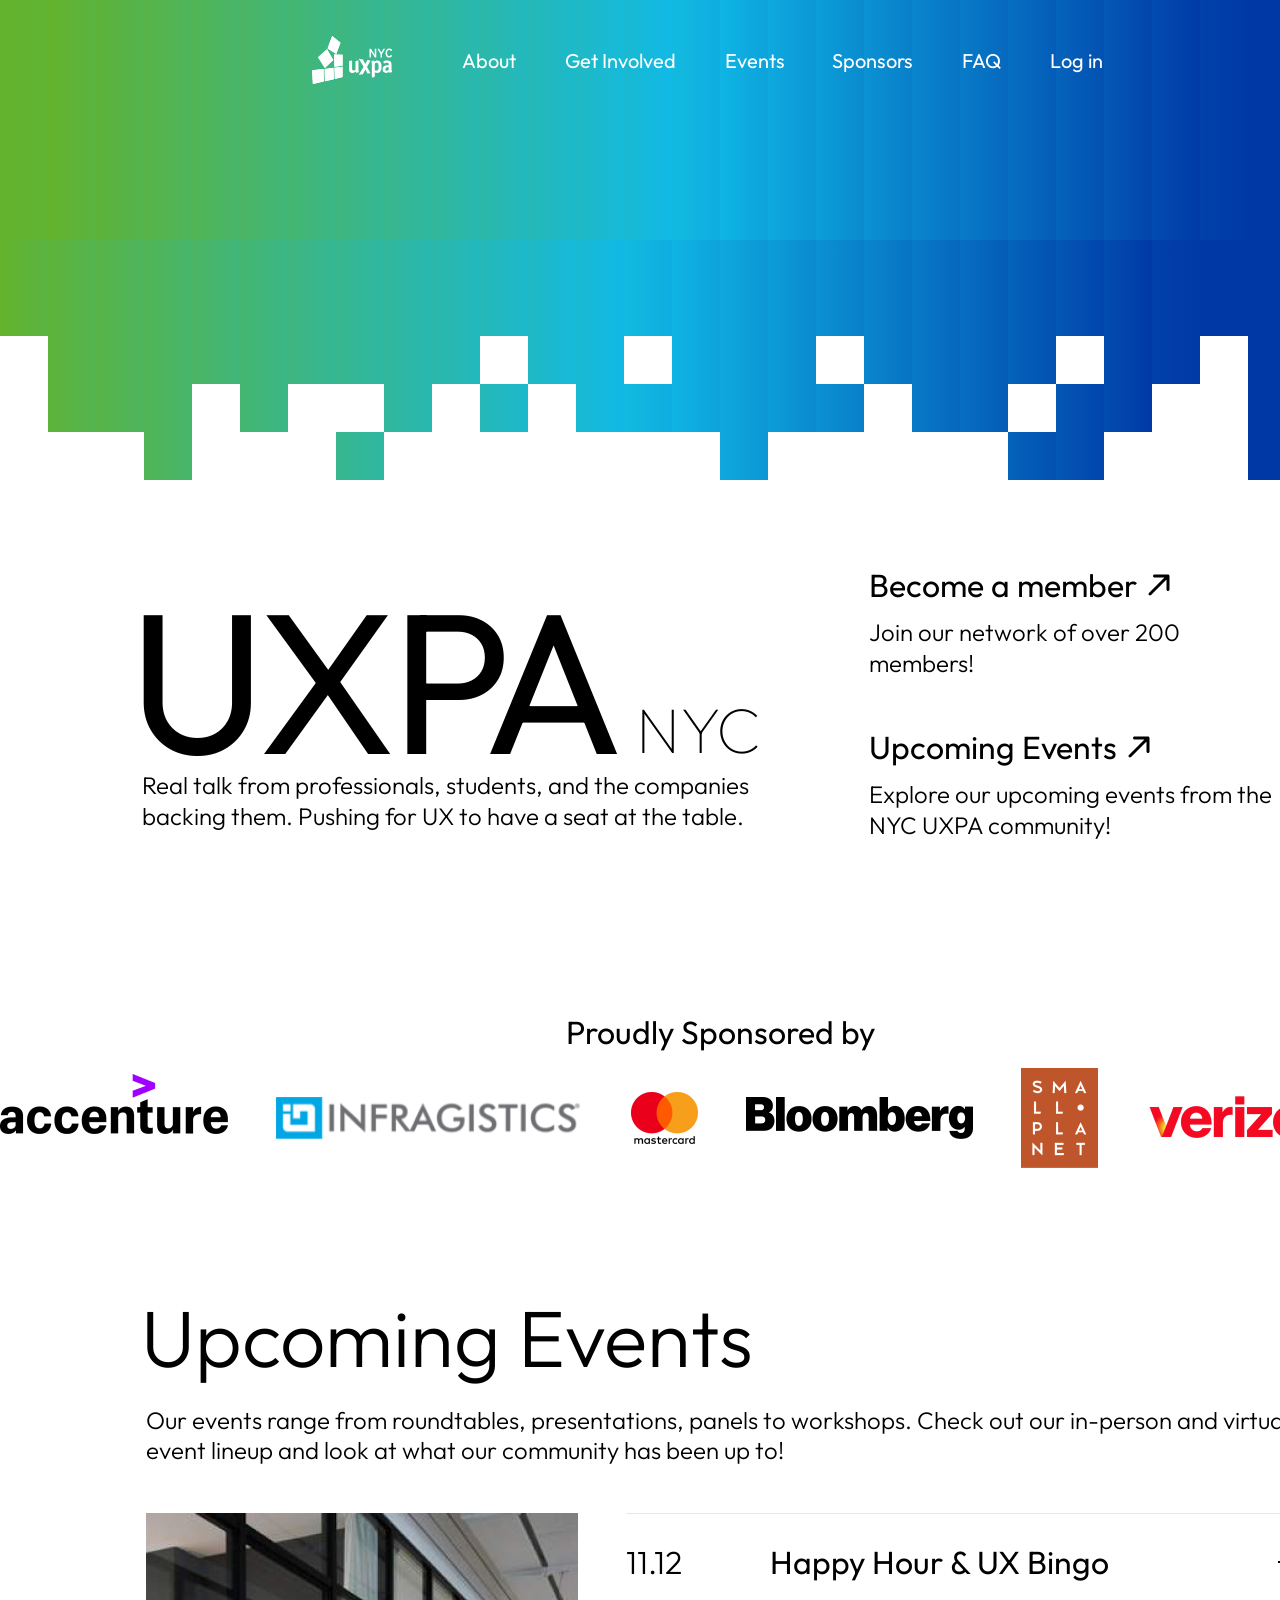
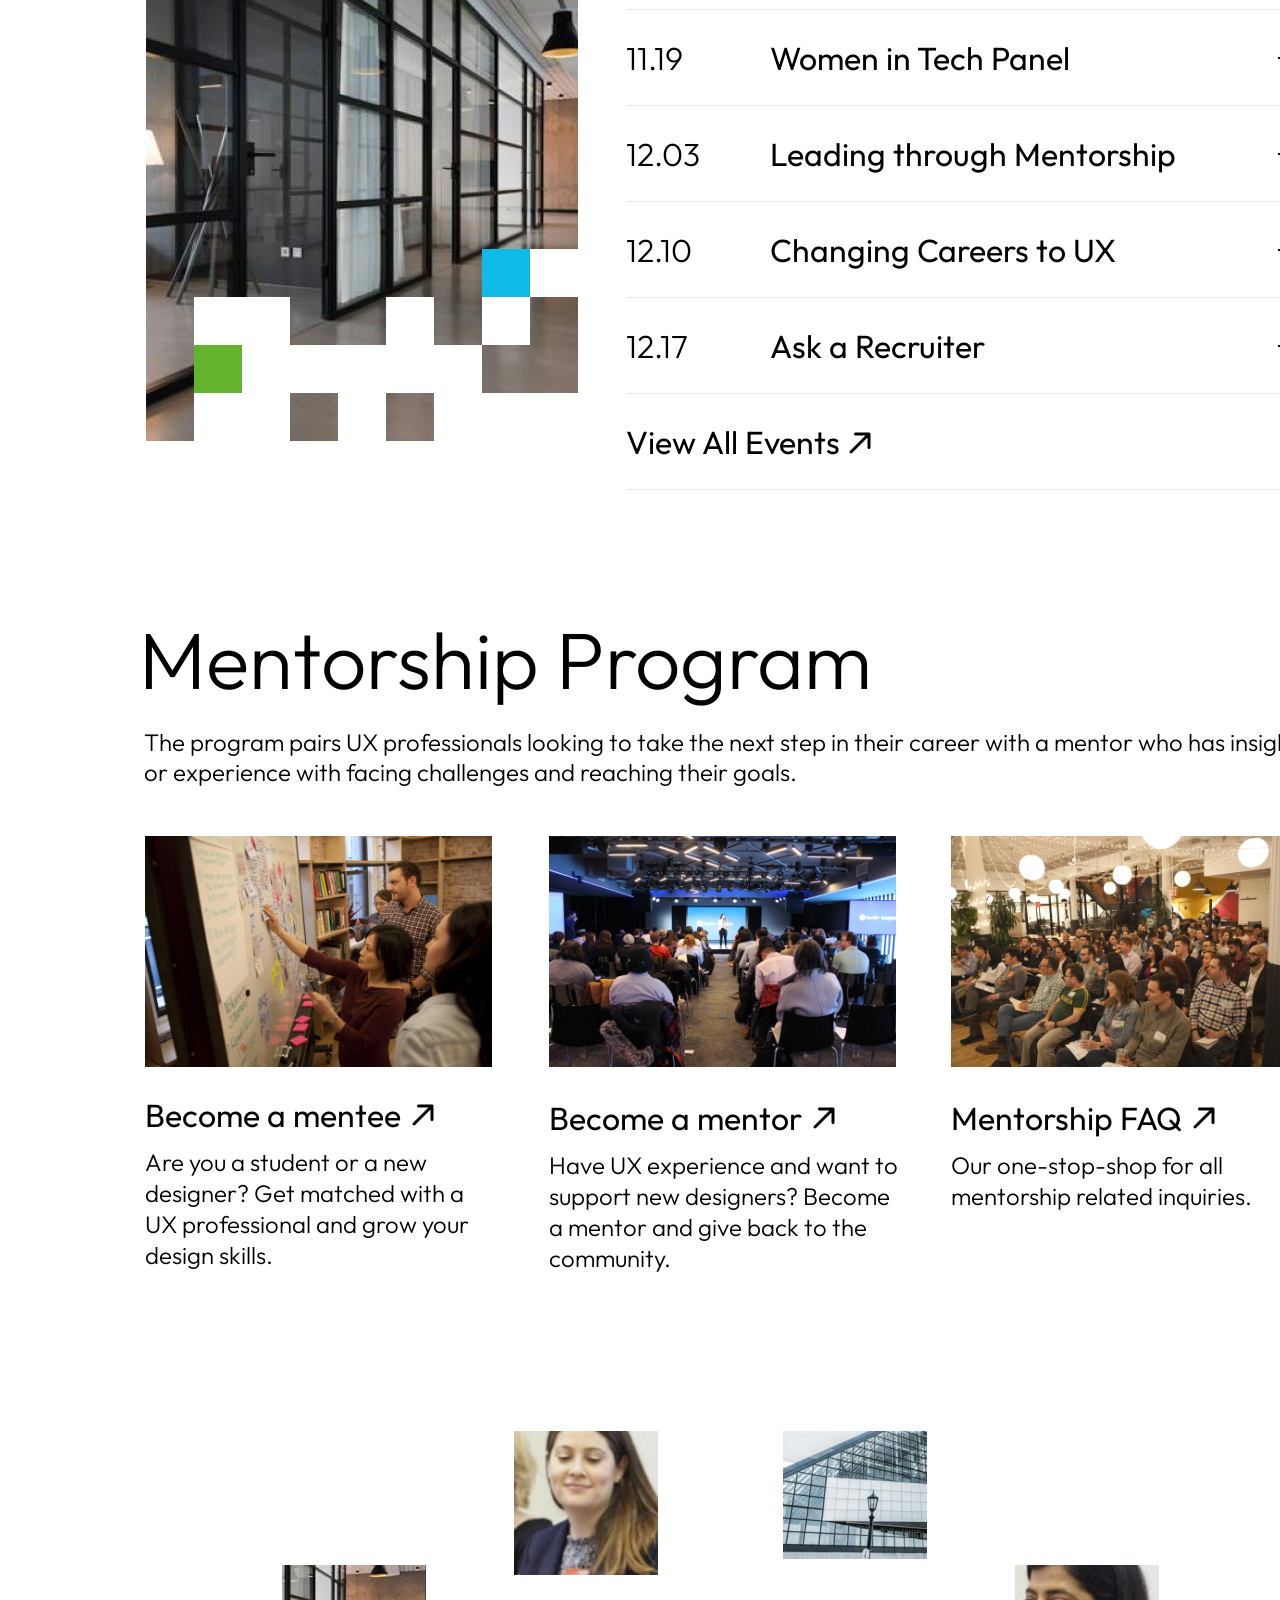
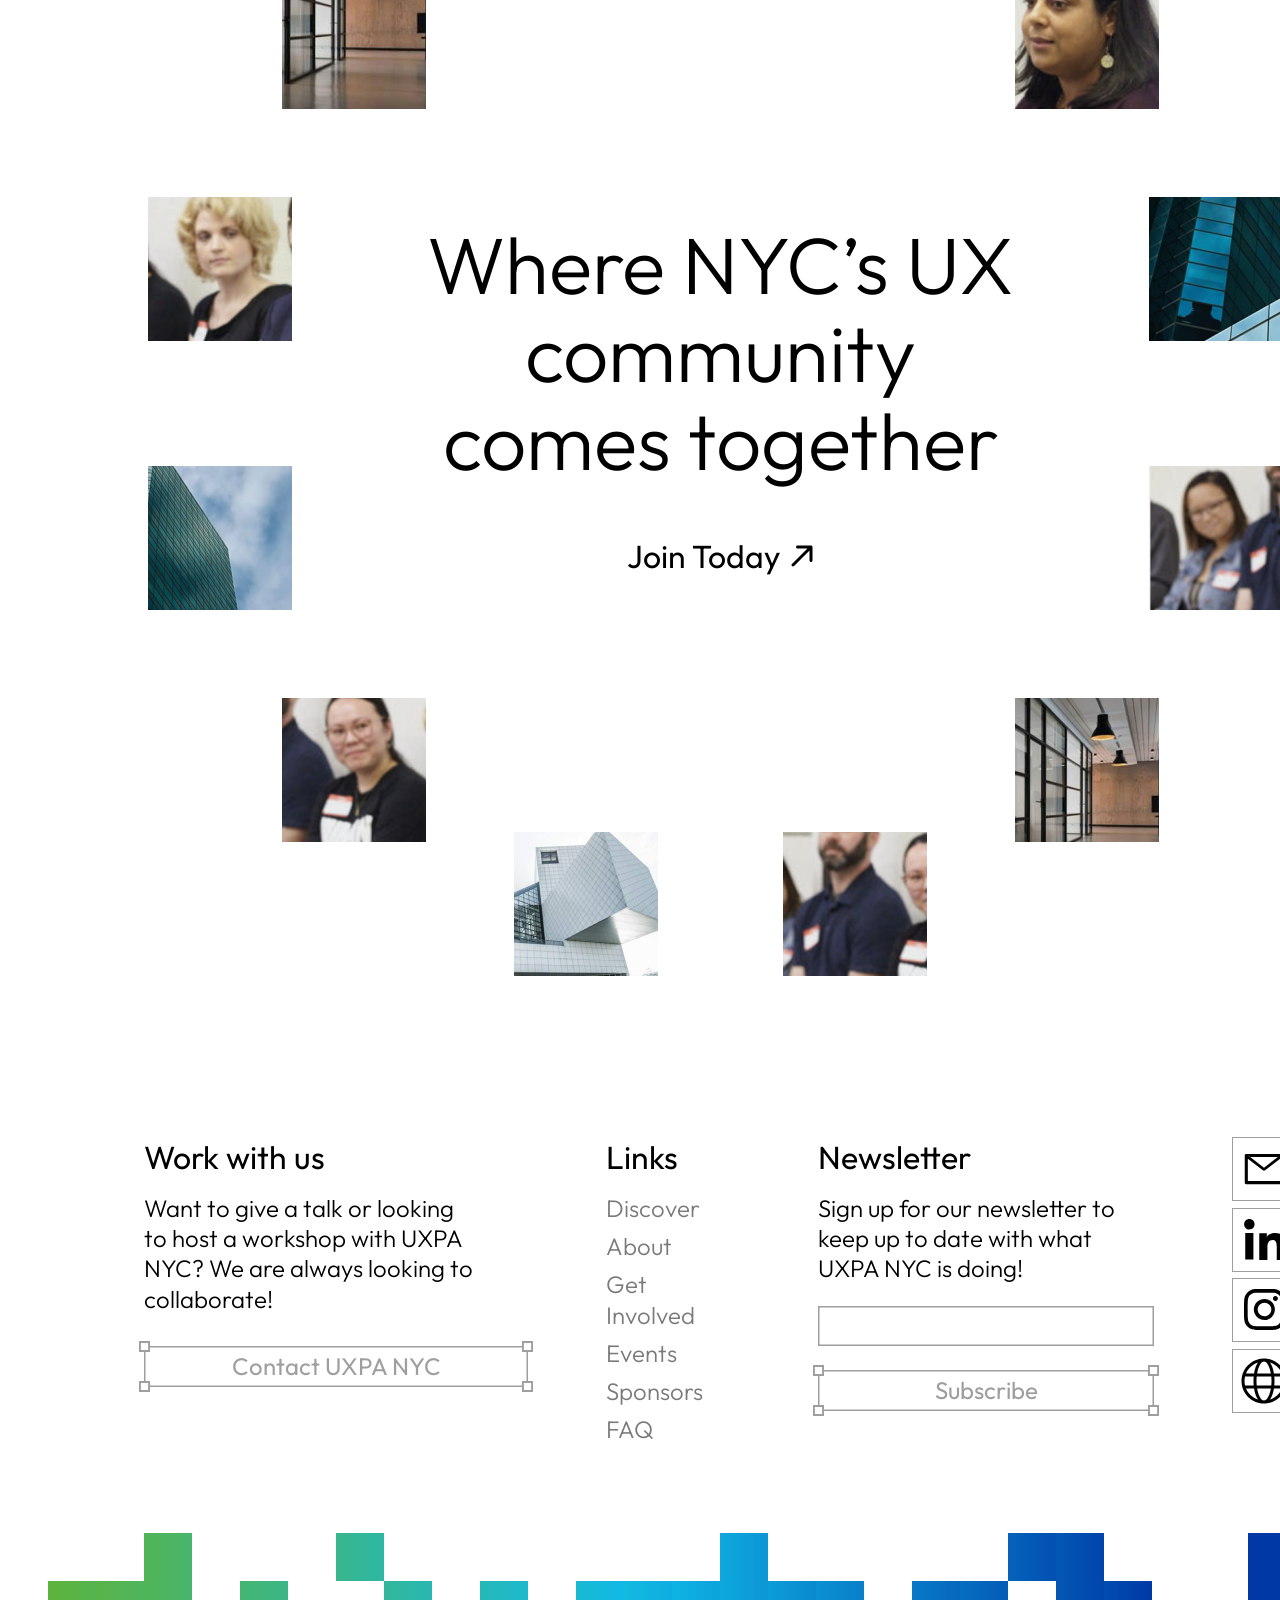
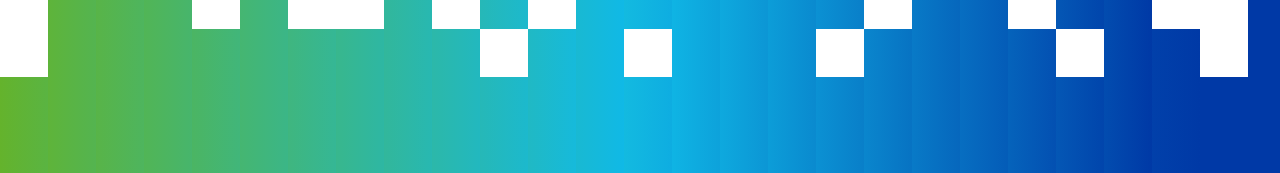
==== index.html @ f70f6080 "Add UXPA NYC site: original Figma build, v2 and v3 - index.html: the Figma frame "11/13 Final" recre" ====
<!doctype html>
<html lang="en">
<head>
  <meta charset="utf-8">
  <meta name="viewport" content="width=1440">
  <title>UXPA NYC</title>
  <link rel="preconnect" href="https://fonts.googleapis.com">
  <link rel="preconnect" href="https://fonts.gstatic.com" crossorigin>
  <link href="https://fonts.googleapis.com/css2?family=Outfit:wght@100;300;400&display=swap" rel="stylesheet">
  <link rel="stylesheet" href="style.css">
</head>
<body>
<div class="page">

  <!-- ============ HERO ============ -->
  <header class="hero" id="top">
    <div class="grid" data-grid="hero" aria-hidden="true"></div>

    <a class="logo" href="#top" aria-label="UXPA NYC home">
      <img src="assets/icons/logo.svg" width="81" height="48" alt="">
    </a>

    <nav class="nav" aria-label="Main">
      <div class="nav-selection" aria-hidden="true">
        <span class="h tl"></span><span class="h tr"></span><span class="h bl"></span><span class="h br"></span>
      </div>
      <ul class="nav-list">
        <li class="nav-item" style="--w:103px">
          <a href="#about">About</a>
          <div class="dropdown" style="--dw:134px">
            <a href="#">Our team</a>
          </div>
        </li>
        <li class="nav-item" style="--w:160px">
          <a href="#get-involved">Get Involved</a>
          <div class="dropdown" style="--dw:161px">
            <a href="#">Membership</a>
            <a href="#">Volunteering</a>
            <a href="#mentorship">Mentorship</a>
          </div>
        </li>
        <li class="nav-item" style="--w:107px"><a href="#events">Events</a></li>
        <li class="nav-item" style="--w:130px">
          <a href="#sponsors">Sponsors</a>
          <div class="dropdown" style="--dw:211px">
            <a href="#">Become a sponsor</a>
          </div>
        </li>
        <li class="nav-item" style="--w:88px"><a href="#faq">FAQ</a></li>
        <li class="nav-item" style="--w:102px"><a href="#">Log in</a></li>
      </ul>
    </nav>
  </header>

  <!-- ============ INTRO ============ -->
  <section class="intro" id="about">
    <div class="wordmark">
      <h1 class="wordmark-letters" aria-label="UXPA NYC">
        <span aria-hidden="true" style="left:0">U</span>
        <span aria-hidden="true" style="left:129px">X</span>
        <span aria-hidden="true" style="left:262px">P</span>
        <span aria-hidden="true" style="left:355px">A</span>
        <span aria-hidden="true" class="wordmark-nyc">NYC</span>
      </h1>
      <p class="wordmark-tagline">Real talk from professionals, students, and the companies backing them. Pushing for UX to have a seat at the table.</p>
    </div>

    <div class="intro-ctas">
      <a class="cta" href="#get-involved" style="--cw:416px">
        <span class="cta-title"><span class="cta-label">Become a member</span><svg class="arrow" viewBox="0 0 24 24" aria-hidden="true"><use href="#arrow"/></svg></span>
        <span class="cta-body">Join our network of over 200 members!</span>
      </a>
      <a class="cta" href="#events" style="--cw:416px">
        <span class="cta-title"><span class="cta-label">Upcoming Events</span><svg class="arrow" viewBox="0 0 24 24" aria-hidden="true"><use href="#arrow"/></svg></span>
        <span class="cta-body">Explore our upcoming events from the NYC UXPA community!</span>
      </a>
    </div>
  </section>

  <!-- ============ SPONSORS ============ -->
  <section class="sponsors" id="sponsors">
    <h2 class="sponsors-title">Proudly Sponsored by</h2>
    <div class="ticker">
      <div class="ticker-track">
        <!-- set is repeated 3x for a seamless loop; JS fills copies 2 and 3 -->
        <div class="ticker-set">
          <span class="logo-accenture"><img src="assets/images/sponsors/accenture.png" width="228" height="60" alt="Accenture"></span>
          <img src="assets/images/sponsors/infragistics.png" width="307" height="45" alt="Infragistics">
          <img src="assets/images/sponsors/mastercard.png" width="67" height="52" alt="Mastercard">
          <img src="assets/images/sponsors/bloomberg.png" width="227" height="42" alt="Bloomberg">
          <img src="assets/images/sponsors/small-planet.png" width="77" height="100" alt="Small Planet">
          <img src="assets/images/sponsors/verizon.png" width="196" height="60" alt="Verizon">
        </div>
      </div>
    </div>
  </section>

  <!-- ============ UPCOMING EVENTS ============ -->
  <section class="events" id="events">
    <h2 class="section-title">Upcoming Events</h2>
    <p class="section-eyebrow events-eyebrow">Our events range from roundtables, presentations, panels to workshops. Check out our in-person and virtual event lineup and look at what our community has been up to!</p>

    <div class="events-body">
      <img class="events-photo" src="assets/images/events-feature.png" width="432" height="576" alt="">

      <div class="accordion">
        <div class="event-row">
          <button class="event-head" aria-expanded="false">
            <span class="event-shift"><span class="event-date">11.12</span><span class="event-title">Happy Hour &amp; UX Bingo</span></span>
            <span class="plus" aria-hidden="true"><i class="bar-h"></i><i class="bar-v"></i></span>
          </button>
          <div class="event-details event-shift">
            <div class="ed-time"><span class="ed-label">Time</span><span class="ed-value">[Time TBD]</span></div>
            <div class="ed-speakers"><span class="ed-label">Speakers</span><span class="ed-value">[Speaker names]</span></div>
            <p class="ed-desc">[Short description of the event: what it covers, who it’s for and what to expect.]</p>
            <a class="ed-more" href="#">See more<svg class="arrow" viewBox="0 0 24 24" aria-hidden="true"><use href="#arrow"/></svg></a>
          </div>
        </div>
        <div class="event-row">
          <button class="event-head" aria-expanded="false">
            <span class="event-shift"><span class="event-date">11.19</span><span class="event-title">Women in Tech Panel</span></span>
            <span class="plus" aria-hidden="true"><i class="bar-h"></i><i class="bar-v"></i></span>
          </button>
          <div class="event-details event-shift">
            <div class="ed-time"><span class="ed-label">Time</span><span class="ed-value">[Time TBD]</span></div>
            <div class="ed-speakers"><span class="ed-label">Speakers</span><span class="ed-value">[Speaker names]</span></div>
            <p class="ed-desc">[Short description of the event: what it covers, who it’s for and what to expect.]</p>
            <a class="ed-more" href="#">See more<svg class="arrow" viewBox="0 0 24 24" aria-hidden="true"><use href="#arrow"/></svg></a>
          </div>
        </div>
        <div class="event-row">
          <button class="event-head" aria-expanded="false">
            <span class="event-shift"><span class="event-date">12.03</span><span class="event-title">Leading through Mentorship</span></span>
            <span class="plus" aria-hidden="true"><i class="bar-h"></i><i class="bar-v"></i></span>
          </button>
          <div class="event-details event-shift">
            <div class="ed-time"><span class="ed-label">Time</span><span class="ed-value">[Time TBD]</span></div>
            <div class="ed-speakers"><span class="ed-label">Speakers</span><span class="ed-value">[Speaker names]</span></div>
            <p class="ed-desc">[Short description of the event: what it covers, who it’s for and what to expect.]</p>
            <a class="ed-more" href="#">See more<svg class="arrow" viewBox="0 0 24 24" aria-hidden="true"><use href="#arrow"/></svg></a>
          </div>
        </div>
        <div class="event-row">
          <button class="event-head" aria-expanded="false">
            <span class="event-shift"><span class="event-date">12.10</span><span class="event-title">Changing Careers to UX</span></span>
            <span class="plus" aria-hidden="true"><i class="bar-h"></i><i class="bar-v"></i></span>
          </button>
          <div class="event-details event-shift">
            <div class="ed-time"><span class="ed-label">Time</span><span class="ed-value">[Time TBD]</span></div>
            <div class="ed-speakers"><span class="ed-label">Speakers</span><span class="ed-value">[Speaker names]</span></div>
            <p class="ed-desc">[Short description of the event: what it covers, who it’s for and what to expect.]</p>
            <a class="ed-more" href="#">See more<svg class="arrow" viewBox="0 0 24 24" aria-hidden="true"><use href="#arrow"/></svg></a>
          </div>
        </div>
        <div class="event-row">
          <button class="event-head" aria-expanded="false">
            <span class="event-shift"><span class="event-date">12.17</span><span class="event-title">Ask a Recruiter</span></span>
            <span class="plus" aria-hidden="true"><i class="bar-h"></i><i class="bar-v"></i></span>
          </button>
          <div class="event-details event-shift">
            <div class="ed-time"><span class="ed-label">Time</span><span class="ed-value">[Time TBD]</span></div>
            <div class="ed-speakers"><span class="ed-label">Speakers</span><span class="ed-value">[Speaker names]</span></div>
            <p class="ed-desc">[Short description of the event: what it covers, who it’s for and what to expect.]</p>
            <a class="ed-more" href="#">See more<svg class="arrow" viewBox="0 0 24 24" aria-hidden="true"><use href="#arrow"/></svg></a>
          </div>
        </div>
        <a class="view-all" href="#">
          <span class="view-all-inner">View All Events<svg class="arrow" viewBox="0 0 24 24" aria-hidden="true"><use href="#arrow"/></svg></span>
        </a>
      </div>
    </div>
  </section>

  <!-- ============ MENTORSHIP ============ -->
  <section class="mentorship" id="mentorship">
    <h2 class="section-title">Mentorship Program</h2>
    <p class="section-eyebrow mentorship-eyebrow">The program pairs UX professionals looking to take the next step in their career with a mentor who has insight or experience with facing challenges and reaching their goals.</p>

    <div class="mentor-cards">
      <article class="mentor-card" style="--card-w:352px; --cta-gap:28px">
        <div class="cursor-photo">
          <img src="assets/images/mentee.png" alt="Mentee placing sticky notes on a whiteboard">
          <span class="h tl"></span><span class="h tr"></span><span class="h bl"></span><span class="h br"></span>
          <span class="cursor blue"  style="--x:22px;  --y:9px;   --dx:29px;  --dy:24px"><svg viewBox="0 0 28 29"><use href="#pointer"/></svg><span class="cursor-label">Students</span></span>
          <span class="cursor green" style="--x:140px; --y:81px;  --dx:-27px; --dy:-5px"><svg viewBox="0 0 28 29"><use href="#pointer"/></svg><span class="cursor-label">Career changers</span></span>
          <span class="cursor blue"  style="--x:34px;  --y:145px; --dx:19px;  --dy:-31px"><svg viewBox="0 0 28 29"><use href="#pointer"/></svg><span class="cursor-label">New designers</span></span>
        </div>
        <a class="cta" href="#" style="--cw:352px">
          <span class="cta-title"><span class="cta-label">Become a mentee</span><svg class="arrow" viewBox="0 0 24 24" aria-hidden="true"><use href="#arrow"/></svg></span>
          <span class="cta-body">Are you a student or a new designer? Get matched with a UX professional and grow your design skills.</span>
        </a>
      </article>

      <article class="mentor-card" style="--card-w:350px; --cta-gap:31px">
        <div class="cursor-photo">
          <img src="assets/images/mentor.png" alt="Audience at a UXPA NYC presentation">
          <span class="h tl"></span><span class="h tr"></span><span class="h bl"></span><span class="h br"></span>
          <span class="cursor blue"  style="--x:16px;  --y:7px;   --dx:20px;  --dy:25px"><svg viewBox="0 0 28 29"><use href="#pointer"/></svg><span class="cursor-label">Product designers</span></span>
          <span class="cursor green" style="--x:130px; --y:85px;  --dx:-22px; --dy:-7px"><svg viewBox="0 0 28 29"><use href="#pointer"/></svg><span class="cursor-label">UX/UI designers</span></span>
          <span class="cursor blue"  style="--x:30px;  --y:147px; --dx:19px;  --dy:-31px"><svg viewBox="0 0 28 29"><use href="#pointer"/></svg><span class="cursor-label">UX researchers</span></span>
        </div>
        <a class="cta" href="#" style="--cw:350px">
          <span class="cta-title"><span class="cta-label">Become a mentor</span><svg class="arrow" viewBox="0 0 24 24" aria-hidden="true"><use href="#arrow"/></svg></span>
          <span class="cta-body">Have UX experience and want to support new designers? Become a mentor and give back to the community. </span>
        </a>
      </article>

      <article class="mentor-card" style="--card-w:350px; --cta-gap:31px">
        <div class="cursor-photo">
          <img src="assets/images/mentorship-faq.png" alt="Packed room at a UXPA NYC event">
          <span class="h tl"></span><span class="h tr"></span><span class="h bl"></span><span class="h br"></span>
          <span class="cursor blue"  style="--x:18px;  --y:25px;  --dx:17px;  --dy:17px"><svg viewBox="0 0 28 29"><use href="#pointer"/></svg><span class="cursor-label">Application process</span></span>
          <span class="cursor green" style="--x:170px; --y:121px; --dx:-31px; --dy:-21px"><svg viewBox="0 0 28 29"><use href="#pointer"/></svg><span class="cursor-label">Eligibility</span></span>
        </div>
        <a class="cta" href="#faq" style="--cw:350px">
          <span class="cta-title"><span class="cta-label">Mentorship FAQ</span><svg class="arrow" viewBox="0 0 24 24" aria-hidden="true"><use href="#arrow"/></svg></span>
          <span class="cta-body">Our one-stop-shop for all mentorship related inquiries.</span>
        </a>
      </article>
    </div>
  </section>

  <!-- ============ COMMUNITY ============ -->
  <section class="community" id="get-involved">
    <div class="float-photo" style="left:1042px; top:676px;  --pop:#f9d441"><i class="pop"></i><img src="assets/images/community/photo-1.png" alt=""></div>
    <div class="float-photo" style="left:908px;  top:908px;  --pop:#0039a6"><i class="pop"></i><img src="assets/images/community/photo-2.png" alt=""></div>
    <div class="float-photo" style="left:676px;  top:1042px; --pop:#df6429"><i class="pop"></i><img src="assets/images/community/photo-3.png" alt=""></div>
    <div class="float-photo" style="left:407px;  top:1042px; --pop:#10bae7"><i class="pop"></i><img src="assets/images/community/photo-4.png" alt=""></div>
    <div class="float-photo" style="left:175px;  top:908px;  --pop:#64b32c"><i class="pop"></i><img src="assets/images/community/photo-5.png" alt=""></div>
    <div class="float-photo" style="left:41px;   top:676px;  --pop:#f9d441"><i class="pop"></i><img src="assets/images/community/photo-6.png" alt=""></div>
    <div class="float-photo" style="left:41px;   top:407px;  --pop:#0039a6"><i class="pop"></i><img src="assets/images/community/photo-7.png" alt=""></div>
    <div class="float-photo" style="left:175px;  top:175px;  --pop:#df6429"><i class="pop"></i><img src="assets/images/community/photo-8.png" alt=""></div>
    <div class="float-photo" style="left:407px;  top:41px;   --pop:#10bae7"><i class="pop"></i><img src="assets/images/community/photo-9.png" alt=""></div>
    <div class="float-photo" style="left:676px;  top:41px;   --pop:#64b32c"><i class="pop"></i><img src="assets/images/community/photo-10.png" alt=""></div>
    <div class="float-photo" style="left:908px;  top:175px;  --pop:#f9d441"><i class="pop"></i><img src="assets/images/community/photo-11.png" alt=""></div>
    <div class="float-photo" style="left:1042px; top:407px;  --pop:#0039a6"><i class="pop"></i><img src="assets/images/community/photo-12.png" alt=""></div>

    <div class="community-center">
      <h2 class="community-title">Where NYC’s UX<br>community<br>comes together</h2>
      <a class="cta cta-join" href="#">
        <span class="cta-title"><span class="cta-label">Join Today</span><svg class="arrow" viewBox="0 0 24 24" aria-hidden="true"><use href="#arrow"/></svg></span>
      </a>
    </div>
  </section>

  <!-- ============ FOOTER ============ -->
  <footer class="footer" id="faq">
    <div class="footer-cols">
      <div class="footer-col">
        <h2 class="footer-heading">Work with us</h2>
        <p class="footer-text" style="width:334px">Want to give a talk or looking to host a workshop with UXPA NYC? We are always looking to collaborate!</p>
        <a class="select-btn" href="mailto:" style="width:384px; margin-top:32px">
          Contact UXPA NYC
          <span class="h tl"></span><span class="h tr"></span><span class="h bl"></span><span class="h br"></span>
        </a>
      </div>

      <div class="footer-col">
        <h2 class="footer-heading">Links</h2>
        <ul class="footer-links">
          <li><a href="#top">Discover</a></li>
          <li><a href="#about">About</a></li>
          <li><a href="#get-involved">Get Involved</a></li>
          <li><a href="#events">Events</a></li>
          <li><a href="#sponsors">Sponsors</a></li>
          <li><a href="#faq">FAQ</a></li>
        </ul>
      </div>

      <div class="footer-col">
        <h2 class="footer-heading">Newsletter</h2>
        <p class="footer-text" style="width:336px">Sign up for our newsletter to keep up to date with what UXPA NYC is doing!</p>
        <form class="newsletter" onsubmit="return false">
          <input class="newsletter-input" type="email" aria-label="Email address">
          <button class="select-btn" type="submit" style="width:336px">
            Subscribe
            <span class="h tl"></span><span class="h tr"></span><span class="h bl"></span><span class="h br"></span>
          </button>
        </form>
      </div>

      <ul class="socials">
        <li><a class="social" href="mailto:" aria-label="Email" style="margin-top:0"><img src="assets/icons/mail.svg" width="44" height="44" alt=""></a></li>
        <li><a class="social" href="#" aria-label="LinkedIn" style="margin-top:7px"><img src="assets/icons/linkedin.svg" width="49" height="49" alt=""></a></li>
        <li><a class="social" href="#" aria-label="Instagram" style="margin-top:6px"><img src="assets/icons/instagram.svg" width="41" height="41" alt=""></a></li>
        <li><a class="social" href="#" aria-label="Website" style="margin-top:7px"><img src="assets/icons/globe.svg" width="48" height="48" alt=""></a></li>
      </ul>
    </div>

    <div class="footer-grid">
      <div class="grid" data-grid="foot" aria-hidden="true"></div>
    </div>
  </footer>

</div>

<!-- Shared icons -->
<svg width="0" height="0" style="position:absolute" aria-hidden="true">
  <symbol id="arrow" viewBox="0 0 24 24">
    <path fill="currentColor" d="M1.93934 19.9393C1.35355 20.5251 1.35355 21.4749 1.93934 22.0607C2.52513 22.6464 3.47487 22.6464 4.06066 22.0607L3 21L1.93934 19.9393ZM3 21L4.06066 22.0607L22.0607 4.06066L21 3L19.9393 1.93934L1.93934 19.9393L3 21ZM22.5 3C22.5 2.17157 21.8284 1.5 21 1.5H7.5C6.67157 1.5 6 2.17157 6 3C6 3.82843 6.67157 4.5 7.5 4.5H19.5V16.5C19.5 17.3284 20.1716 18 21 18C21.8284 18 22.5 17.3284 22.5 16.5V3Z"/>
  </symbol>
  <symbol id="pointer" viewBox="0 0 28 29">
    <path d="M9.44852 23.4075L3.59511 2.87363L22.9877 12.1509L14.1143 15.2949L9.44852 23.4075Z" fill="currentColor" stroke="currentColor" stroke-width="2" stroke-linejoin="round"/>
  </symbol>
</svg>

<script src="main.js"></script>
</body>
</html>
---- style.css ----
/* =========================================================
   UXPA NYC — recreated from Figma frame "11/13 Final" (1440 × 4972)
   All measurements are taken 1:1 from the Figma file.
   ========================================================= */

:root {
  --ink: #000;
  --white: #fff;
  --grey-text: #7a7a7a;
  --grey-line: #9e9e9e;
  --grey-hover: #5c5c5c;
  --rule: #e6e6e6;
  --row-fill: #f7f7f7;

  --blue: #10bae7;
  --blue-tint: #cff1fa;
  --green: #64b32c;
  --green-tint: #e0f0d5;

  --brand-gradient: linear-gradient(90deg, #62b331 0%, #12b6df 50%, #0039a6 100%);

  /* Spring easings — replaced at runtime by main.js with exact linear() curves */
  --ease-row: cubic-bezier(.2, .9, .3, 1);      --dur-row: .45s;     /* stiffness 200, damping 24 */
  --ease-open: cubic-bezier(.2, .9, .3, 1);     --dur-open: .5s;     /* stiffness 200, damping 26 */
  --ease-viewall: cubic-bezier(.2, .9, .3, 1.1); --dur-viewall: .45s; /* stiffness 200, damping 22 */
  --ease-float: cubic-bezier(.3, 1.6, .5, 1);   --dur-float: .9s;    /* stiffness 280, damping 12 */
}

*, *::before, *::after { box-sizing: border-box; }

html { scroll-behavior: smooth; }

body {
  margin: 0;
  background: var(--white);
  color: var(--ink);
  font-family: "Outfit", system-ui, sans-serif;
  font-weight: 300;
  -webkit-font-smoothing: antialiased;
  overflow-x: hidden;
}

h1, h2, h3, p, ul { margin: 0; padding: 0; }
ul { list-style: none; }
a { color: inherit; text-decoration: none; }
button { font: inherit; color: inherit; background: none; border: 0; padding: 0; cursor: pointer; text-align: left; }
img { display: block; }

.page {
  position: relative;
  width: 1440px;
  margin: 0 auto;
}

/* Corner handles used by selection boxes */
.h { position: absolute; display: block; background: var(--white); }

/* Arrow icon (Icon / Arrow, Up Right) */
.arrow { width: 24px; height: 24px; flex: none; color: var(--ink); }

/* =========================================================
   Hero / footer colour grid
   ========================================================= */
.grid { position: absolute; inset: 0; }
.grid > div { position: absolute; width: 48px; height: 48px; }
.grid .stripe { height: 240px; }
.grid .white { background: var(--white); }
.grid .tile {
  background: var(--c);
  opacity: 0;
  transition: opacity .6s ease-in-out;          /* mouse leave: 600 ms */
}
.grid .tile:hover {
  opacity: 1;
  transition: opacity .15s ease-out;            /* mouse enter: 150 ms */
}

/* =========================================================
   Hero + navigation
   ========================================================= */
.hero {
  position: relative;
  height: 480px;
  overflow: visible;
  z-index: 2;
}
.hero .grid { overflow: hidden; }

.logo {
  position: absolute;
  left: 312px;
  top: 36px;
}

.nav {
  position: absolute;
  left: 438px;
  top: 36px;
  width: 690px;
  height: 48px;
}
.nav-list { display: flex; height: 48px; }
.nav-item { position: relative; width: var(--w); height: 48px; }
.nav-item > a {
  display: block;
  height: 48px;
  padding: 12px 24px 0;
  font-size: 20px;
  line-height: 25.2px;
  font-weight: 400;
  color: var(--white);
  white-space: nowrap;
}

.nav-selection {
  position: absolute;
  top: 0;
  left: 0;
  width: 103px;
  height: 48px;
  background: rgba(255, 255, 255, .2);
  box-shadow: inset 0 0 0 1px var(--white);
  opacity: 0;
  pointer-events: none;
  transition: left .2s ease-out, width .2s ease-out, opacity .2s ease-out;
}
.nav-selection .h { width: 6px; height: 6px; }
.nav-selection .tl { left: -3px; top: -3px; }
.nav-selection .tr { right: -3px; top: -3px; }
.nav-selection .bl { left: -3px; bottom: -3px; }
.nav-selection .br { right: -3px; bottom: -3px; }
.nav.is-hovering .nav-selection { opacity: 1; }

.dropdown {
  position: absolute;
  top: 48px;
  left: 0;
  width: var(--dw);
  display: flex;
  flex-direction: column;
  gap: 11px;
  padding: 5.5px 12px;
  background: var(--white);
  box-shadow: inset 0 0 0 1px rgba(0, 0, 0, .08);
  opacity: 0;
  visibility: hidden;
  transition: opacity .2s ease-out, visibility 0s linear .2s;
}
.nav-item.is-active .dropdown,
.nav-item:focus-within .dropdown {
  opacity: 1;
  visibility: visible;
  transition: opacity .2s ease-out;
}
.dropdown a {
  display: block;
  padding: 6px 12px;
  font-size: 20px;
  line-height: 25.2px;
  font-weight: 400;
  color: var(--grey-line);
  white-space: nowrap;
  transition: color .15s ease-out;
}
.dropdown a:hover,
.dropdown a:focus-visible { color: var(--grey-hover); }

/* =========================================================
   Intro: UXPA wordmark + CTAs
   ========================================================= */
.intro {
  position: relative;
  height: 532px;               /* 480 → 1012 */
}

.wordmark {
  position: absolute;
  left: 129px;
  top: 74px;
  width: 672px;
  height: 278px;
}
.wordmark-letters {
  font-weight: 400;
  font-size: 200px;
  line-height: 252px;
}
.wordmark-letters span { position: absolute; top: 0; }
.wordmark-letters .wordmark-nyc {
  left: 507px;
  top: 136px;
  font-weight: 100;
  font-size: 64px;
  line-height: 80.6px;
}
.wordmark-tagline {
  position: absolute;
  left: 13px;
  top: 216px;
  width: 659px;
  font-size: 24px;
  line-height: 31px;
}

.intro-ctas {
  position: absolute;
  left: 869px;
  top: 85px;
  display: flex;
  flex-direction: column;
  gap: 48px;
}

/* CTA / Text Link Hover */
.cta {
  display: flex;
  flex-direction: column;
  gap: 12px;
  width: var(--cw, auto);
}
.cta-title {
  display: flex;
  align-items: center;
  gap: 10px;
  height: 40px;
}
.cta-label {
  position: relative;
  font-size: 32px;
  line-height: 40.3px;
  font-weight: 400;
  white-space: nowrap;
}
.cta-label::after {                       /* Underline: 2 px gradient, 2 px below the text box */
  content: "";
  position: absolute;
  left: 0;
  right: 0;
  top: 42px;
  height: 2px;
  background: var(--brand-gradient);
  opacity: 0;
  transition: opacity .2s ease-out;
}
.cta:hover .cta-label::after,
.cta:focus-visible .cta-label::after { opacity: 1; }
.cta-body {
  font-size: 24px;
  line-height: 31px;
}

/* =========================================================
   Sponsors ticker
   ========================================================= */
.sponsors {
  display: flex;
  flex-direction: column;
  align-items: center;
  gap: 16px;
}
.sponsors-title {
  font-size: 32px;
  line-height: 40.3px;
  font-weight: 400;
}
.ticker {
  width: 1440px;
  height: 100px;
  overflow: hidden;
}
.ticker-track {
  display: flex;
  gap: 48px;
  width: max-content;
  height: 100px;
  animation: ticker 30s linear infinite;
}
.ticker-set {
  display: flex;
  align-items: center;
  gap: 48px;
  height: 100px;
}
.logo-accenture { width: 228px; height: 88px; }
@keyframes ticker {
  to { transform: translateX(-1390px); }    /* width of one logo set + gap */
}
@media (prefers-reduced-motion: reduce) {
  .ticker-track { animation: none; }
}

/* =========================================================
   Shared section headings
   ========================================================= */
.section-title {
  font-size: 80px;
  line-height: 100.8px;
  font-weight: 300;
  white-space: nowrap;
}
.section-eyebrow {
  margin-top: 16px;
  font-size: 24px;
  line-height: 30.2px;
}

/* =========================================================
   Upcoming events
   ========================================================= */
.events {
  margin-top: 120px;           /* 1168 → 1288 */
  padding-left: 141px;
}
.events-eyebrow { margin-left: 5px; width: 1152px; }

.events-body {
  display: flex;
  align-items: flex-start;
  gap: 48px;
  margin: 48px 0 0 5px;
}
.events-photo { flex: none; }

.accordion {
  width: 674px;
  border-top: 1px solid var(--rule);
}

.event-row {
  position: relative;
  height: 96px;
  overflow: hidden;
  box-shadow: inset 0 -1px 0 var(--rule);
  transition: height var(--dur-open) var(--ease-open);
}
.event-row::before {                       /* Fill */
  content: "";
  position: absolute;
  inset: 0;
  background: var(--row-fill);
  opacity: 0;
  transition: opacity var(--dur-row) var(--ease-row);
  z-index: -1;
}
.event-row { isolation: isolate; }

.event-head {
  position: relative;
  display: block;
  width: 100%;
  height: 96px;
}
.event-shift {
  display: block;
  transition: transform var(--dur-row) var(--ease-row);
}
.event-head .event-shift {
  position: absolute;
  left: 0;
  top: 28px;
  height: 40px;
}
.event-date,
.event-title {
  position: absolute;
  top: 0;
  font-size: 32px;
  line-height: 40.3px;
  white-space: nowrap;
}
.event-date { left: 0; font-weight: 300; }
.event-title { left: 144px; font-weight: 400; }

.plus {
  position: absolute;
  left: 652px;
  top: 38px;
  width: 20px;
  height: 20px;
  transition: transform var(--dur-row) var(--ease-row);
}
.plus i { position: absolute; background: var(--ink); }
.plus .bar-h { left: 0; top: 9px; width: 20px; height: 2px; }
.plus .bar-v {
  left: 9px; top: 0; width: 2px; height: 20px;
  transition: transform var(--dur-open) var(--ease-open);
}

.event-details {
  position: absolute;
  left: 0;
  top: 0;
  width: 674px;
  height: 368px;
  opacity: 0;
  pointer-events: none;
  transition: transform var(--dur-row) var(--ease-row), opacity var(--dur-open) var(--ease-open);
}
.ed-time, .ed-speakers { position: absolute; top: 88px; display: flex; flex-direction: column; gap: 3px; }
.ed-time { left: 144px; }
.ed-speakers { left: 424px; width: 206px; }
.ed-label { font-size: 20px; line-height: 25.2px; font-weight: 400; }
.ed-value { font-size: 24px; line-height: 30.2px; }
.ed-desc {
  position: absolute;
  left: 144px;
  top: 172px;
  width: 450px;
  font-size: 24px;
  line-height: 30.2px;
}
.ed-more {
  position: absolute;
  left: 144px;
  top: 292px;
  display: flex;
  align-items: center;
  gap: 8px;
  height: 30px;
  font-size: 24px;
  line-height: 30.2px;
  font-weight: 400;
}

/* Hover + open states */
.event-row:hover::before,
.event-row.is-open::before { opacity: 1; }
.event-row:hover .event-shift,
.event-row.is-open .event-shift { transform: translateX(24px); }
.event-row:hover .plus,
.event-row.is-open .plus { transform: translateX(-24px); }
.event-row.is-open { height: 368px; }
.event-row.is-open .bar-v { transform: rotate(90deg); }
.event-row.is-open .event-details { opacity: 1; }
.event-row.is-open .ed-more { pointer-events: auto; }

.view-all {
  position: relative;
  display: block;
  height: 96px;
  background: var(--white);
  box-shadow: inset 0 -1px 0 var(--rule);
  isolation: isolate;
}
.view-all::before {
  content: "";
  position: absolute;
  inset: 0 0 1px;
  background: var(--row-fill);
  opacity: 0;
  z-index: -1;
  transition: opacity var(--dur-viewall) var(--ease-viewall);
}
.view-all-inner {
  position: absolute;
  left: 0;
  top: 28px;
  display: flex;
  align-items: center;
  gap: 8px;
  font-size: 32px;
  line-height: 40.3px;
  font-weight: 400;
  white-space: nowrap;
  transition: transform var(--dur-viewall) var(--ease-viewall);
}
.view-all:hover::before { opacity: 1; }
.view-all:hover .view-all-inner { transform: translateX(24px); }

/* =========================================================
   Mentorship
   ========================================================= */
.mentorship {
  margin-top: 120px;           /* 2090 → 2210 */
  padding-left: 139px;
}
.mentorship-eyebrow { margin-left: 5px; width: 1155px; }

.mentor-cards {
  display: flex;
  gap: 52px;
  height: 434px;               /* Frame 103: 2435 → 2869 */
  margin: 48px 0 0 6px;
}
.mentor-card { width: var(--card-w); }
.mentor-card .cta { margin-top: var(--cta-gap); }

/* Cursor Photo / Mentorship */
.cursor-photo {
  position: relative;
  width: 347px;
  height: 231px;
}
.cursor-photo img {
  width: 100%;
  height: 100%;
  object-fit: cover;
}
.cursor-photo::after {                     /* 2 px inside outline */
  content: "";
  position: absolute;
  inset: 0;
  box-shadow: inset 0 0 0 2px var(--blue);
  opacity: 0;
  transition: opacity .6s ease-out;
}
.cursor-photo .h {
  width: 11px;
  height: 11px;
  box-shadow: inset 0 0 0 2px var(--blue);
  opacity: 0;
  z-index: 1;
  transition: opacity .6s ease-out;
}
.cursor-photo .tl { left: -5px; top: -5px; }
.cursor-photo .tr { right: -5px; top: -5px; }
.cursor-photo .bl { left: -5px; bottom: -5px; }
.cursor-photo .br { right: -5px; bottom: -5px; }

.cursor {
  position: absolute;
  left: var(--x);
  top: var(--y);
  width: 1px;
  height: 1px;
  opacity: 0;
  transform: translate(var(--dx), var(--dy));
  transition: transform .6s ease-out, opacity .6s ease-out;
  pointer-events: none;
}
.cursor svg {
  position: absolute;
  left: -1px;
  top: -1px;
  width: 28px;
  height: 29px;
  filter: drop-shadow(0 1px 1px rgba(0, 0, 0, .08));
}
.cursor-label {
  position: absolute;
  left: 22px;
  top: 33px;
  padding: 6px 14px;
  font-size: 20px;
  line-height: 25.2px;
  font-weight: 400;
  color: var(--ink);
  white-space: nowrap;
}
.cursor.blue  { color: var(--blue); }
.cursor.blue  .cursor-label { background: var(--blue-tint);  box-shadow: inset 0 0 0 2px var(--blue); }
.cursor.green { color: var(--green); }
.cursor.green .cursor-label { background: var(--green-tint); box-shadow: inset 0 0 0 2px var(--green); }

.cursor-photo:hover::after,
.cursor-photo:hover .h,
.cursor-photo:hover .cursor { opacity: 1; }
.cursor-photo:hover .cursor { transform: none; }

/* =========================================================
   Community circle
   ========================================================= */
.community {
  position: relative;
  width: 1227px;
  height: 1227px;
  margin: 120px 0 0 107px;    /* 2869 → 2989 */
}

.float-photo {
  position: absolute;
  width: 144px;
  height: 144px;
}
.float-photo img {
  position: relative;
  width: 144px;
  height: 144px;
  transition: transform var(--dur-float) var(--ease-float);
}
.float-photo .pop {                         /* Pop Square: sits behind the photo */
  position: absolute;
  left: 0;
  top: 0;
  width: 48px;
  height: 48px;
  background: var(--pop);
  opacity: 0;
  transform: translate(84px, 12px);
  transition: transform var(--dur-float) var(--ease-float), opacity var(--dur-float) var(--ease-float);
}
.float-photo:hover img { transform: scale(1.125); }           /* 144 → 162 */
.float-photo:hover .pop { opacity: 1; transform: translate(132px, -36px); }

.community-center {
  position: absolute;
  left: 320px;
  top: 431px;
  width: 587px;
  display: flex;
  flex-direction: column;
  align-items: center;
}
.community-title {
  font-size: 80px;
  line-height: 88px;
  font-weight: 300;
  text-align: center;
}
.cta-join { margin-top: 51px; }

/* =========================================================
   Footer
   ========================================================= */
.footer { margin-top: 120px; }    /* 4216 → 4336 */

.footer-cols {
  display: grid;
  grid-template-columns: 462px 212px 414px 64px;
  padding-left: 144px;
  height: 396px;                  /* 4336 → 4732 */
}

.footer-heading {
  font-size: 32px;
  line-height: 40.3px;
  font-weight: 400;
  white-space: nowrap;
}
.footer-text {
  margin-top: 16px;
  font-size: 24px;
  line-height: 30.2px;
}

.footer-links {
  display: flex;
  flex-direction: column;
  gap: 8px;
  margin-top: 16px;
}
.footer-links a {
  display: block;
  width: 134px;
  font-size: 24px;
  line-height: 30.2px;
  color: var(--grey-text);
  transition: color .15s ease-out;
}
.footer-links a:hover,
.footer-links a:focus-visible { color: var(--ink); }

/* Selection Button Grey Hover */
.select-btn {
  position: relative;
  display: flex;
  align-items: center;
  justify-content: center;
  height: 41px;
  padding: 4px 8px;
  background: var(--white);
  box-shadow: inset 0 0 0 1.5px var(--grey-line);
  font-size: 24px;
  line-height: 30.2px;
  font-weight: 400;
  color: var(--grey-line);
  transition: color .2s ease-out, box-shadow .2s ease-out;
}
.select-btn .h {
  width: 11px;
  height: 11px;
  box-shadow: inset 0 0 0 1.89px var(--grey-line);
  transition: box-shadow .2s ease-out;
}
.select-btn .tl { left: -5px; top: -5px; }
.select-btn .tr { right: -5px; top: -5px; }
.select-btn .bl { left: -5px; bottom: -5px; }
.select-btn .br { right: -5px; bottom: -5px; }
.select-btn:hover,
.select-btn:focus-visible { color: var(--ink); box-shadow: inset 0 0 0 1.89px var(--ink); }
.select-btn:hover .h,
.select-btn:focus-visible .h { box-shadow: inset 0 0 0 1.89px var(--ink); }

.newsletter { margin-top: 22px; }
.newsletter-input {
  display: block;
  width: 336px;
  height: 40px;
  margin-bottom: 24px;
  padding: 0 12px;
  border: 0;
  background: var(--white);
  box-shadow: inset 0 0 0 1.5px var(--grey-line);
  font: 300 20px/1 "Outfit", sans-serif;
  color: var(--ink);
  outline: none;
}
.newsletter-input:focus { box-shadow: inset 0 0 0 1.5px var(--ink); }

/* Social Tile */
.social {
  display: flex;
  align-items: center;
  justify-content: center;
  width: 64px;
  height: 64px;
  background: var(--white);
  box-shadow: inset 0 0 0 1px var(--grey-line);
  transition: box-shadow .15s ease-out;
}
.social:hover,
.social:focus-visible { box-shadow: inset 0 0 0 1px var(--ink); }

.footer-grid {
  position: relative;
  height: 240px;
  overflow: hidden;
}
.footer-grid .grid { height: 480px; }
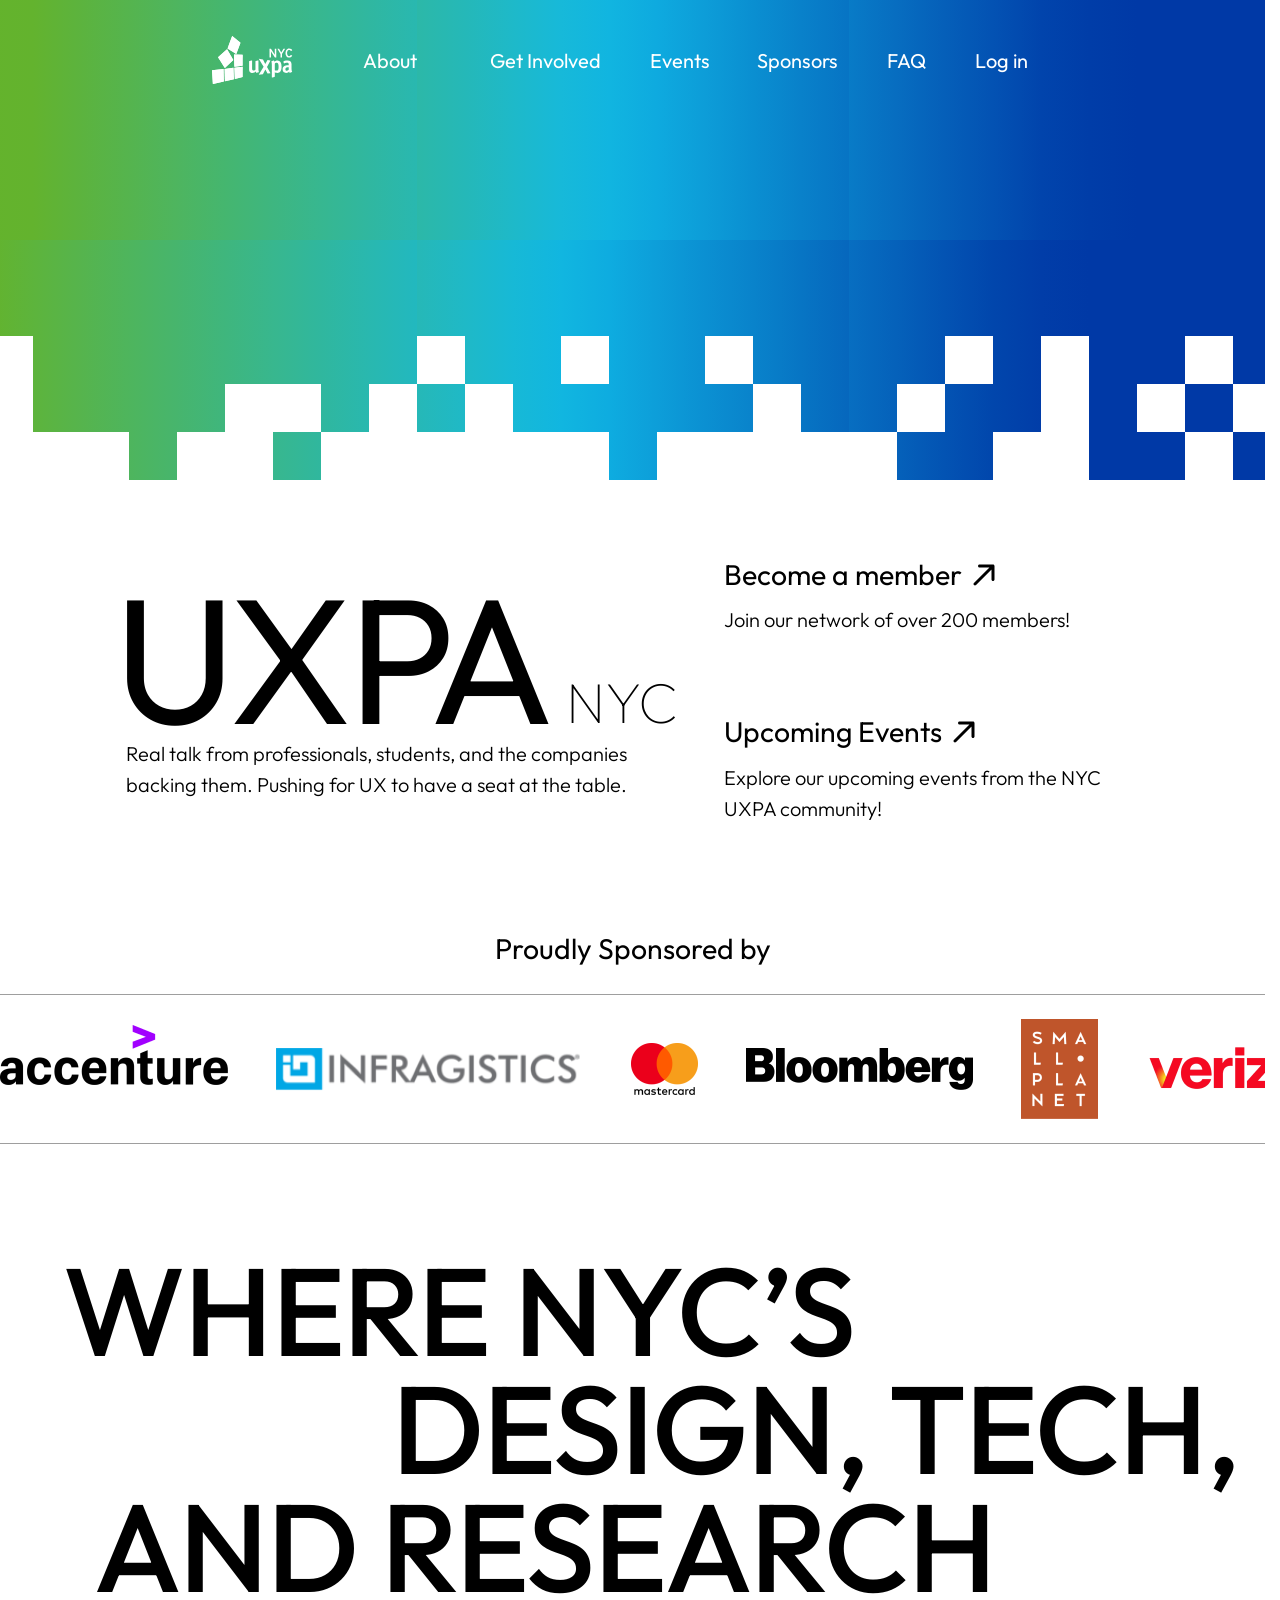
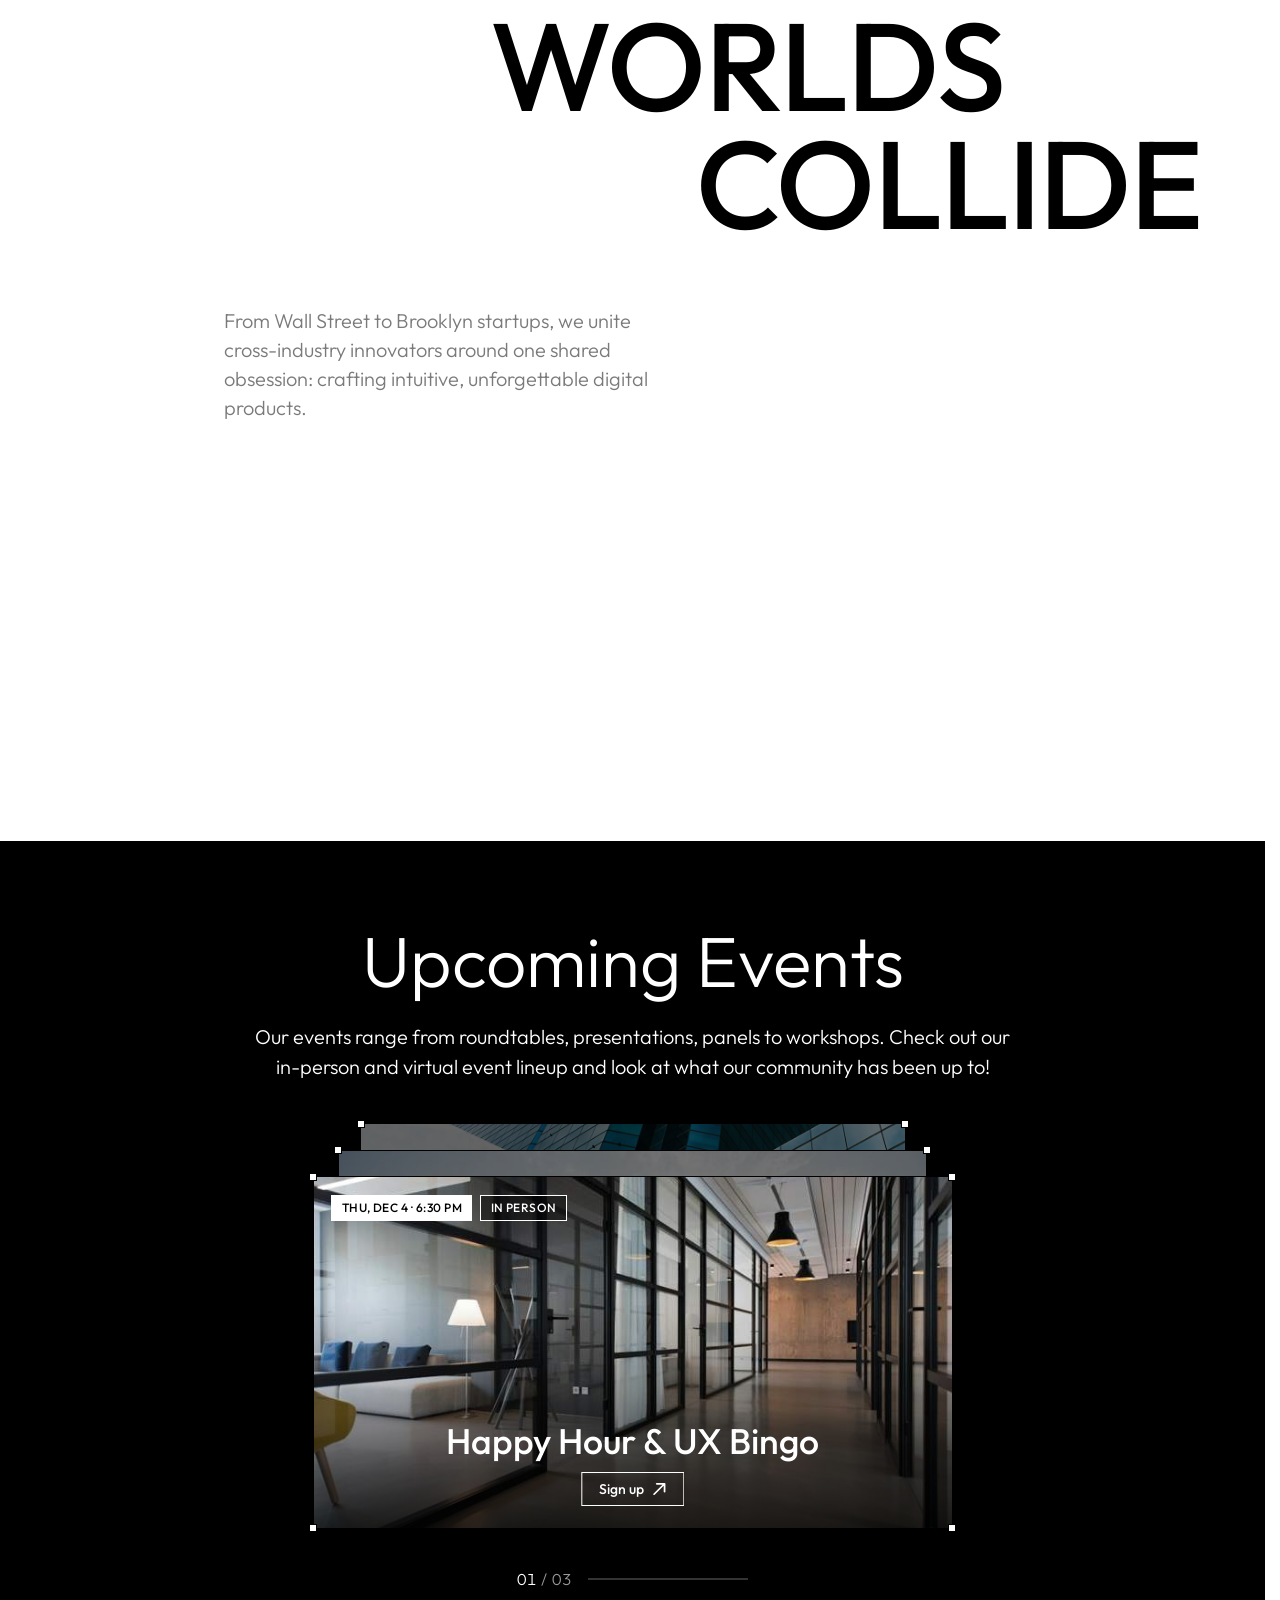
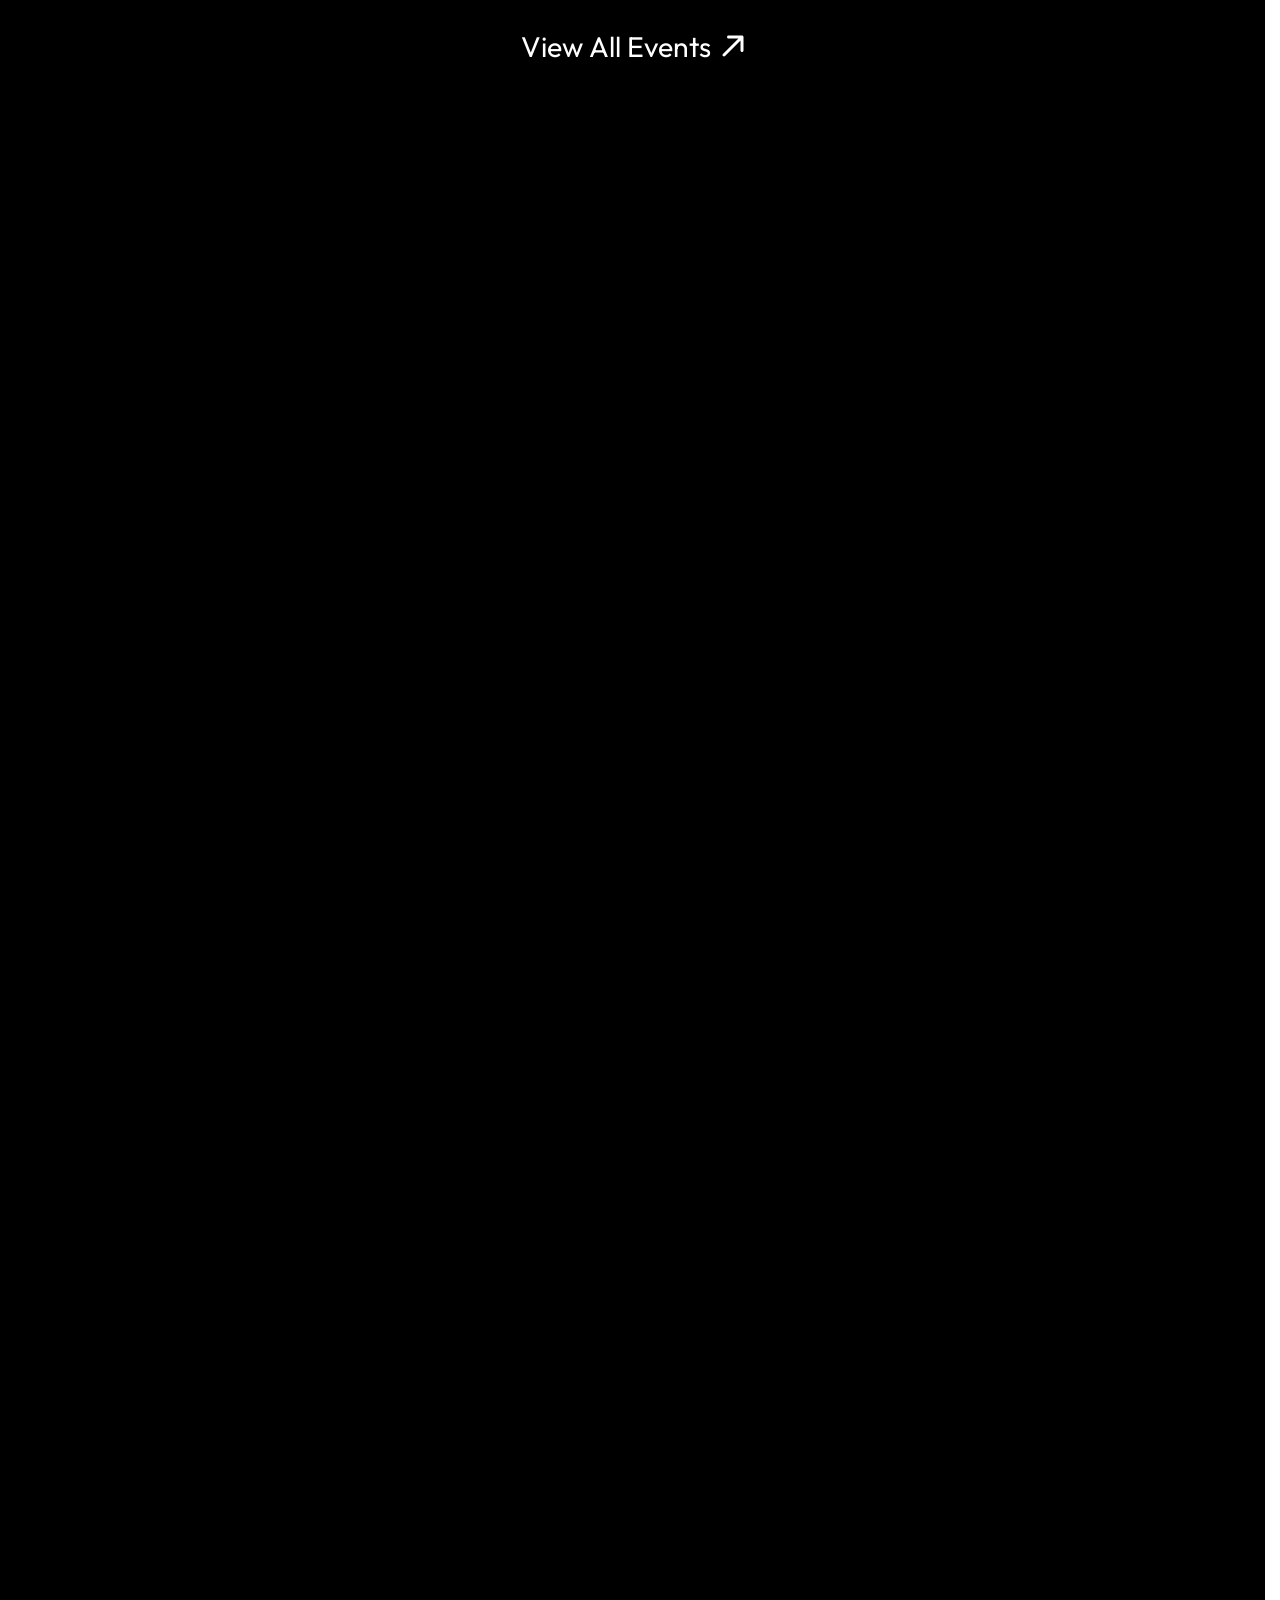
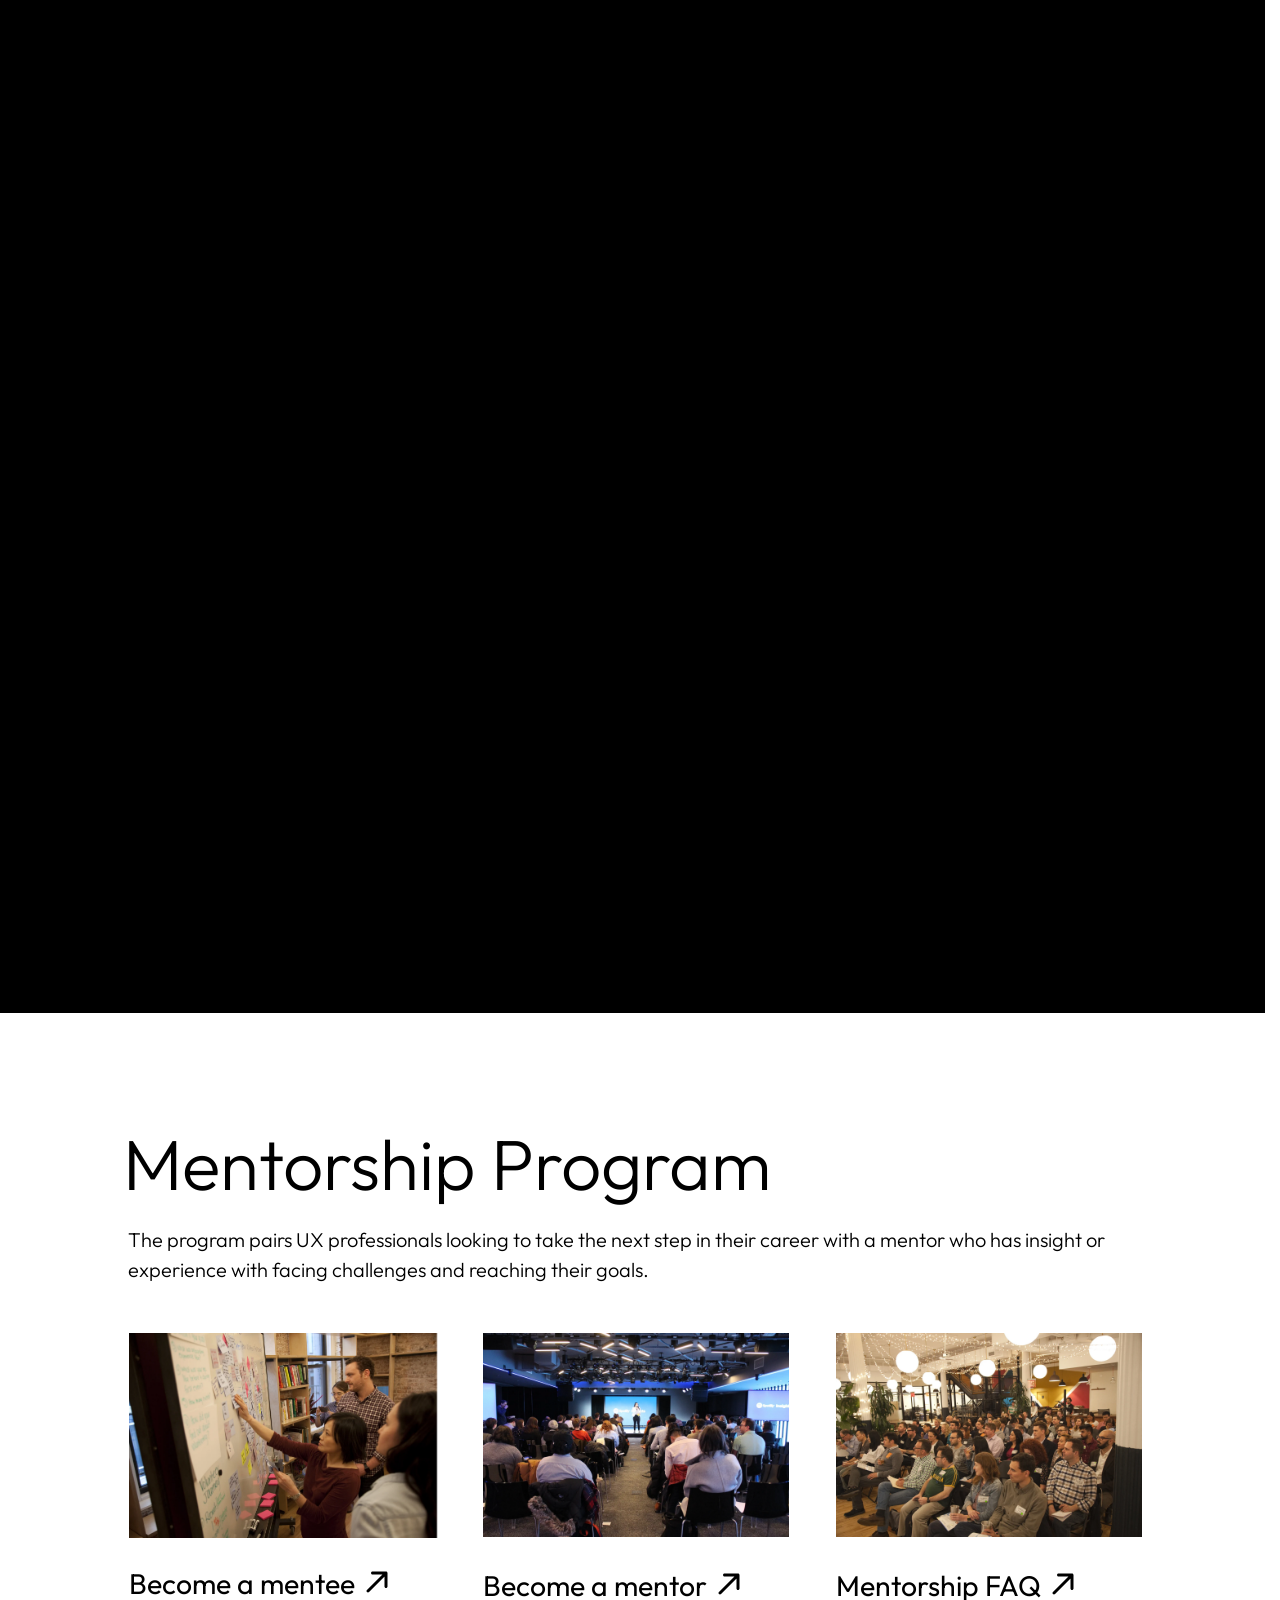
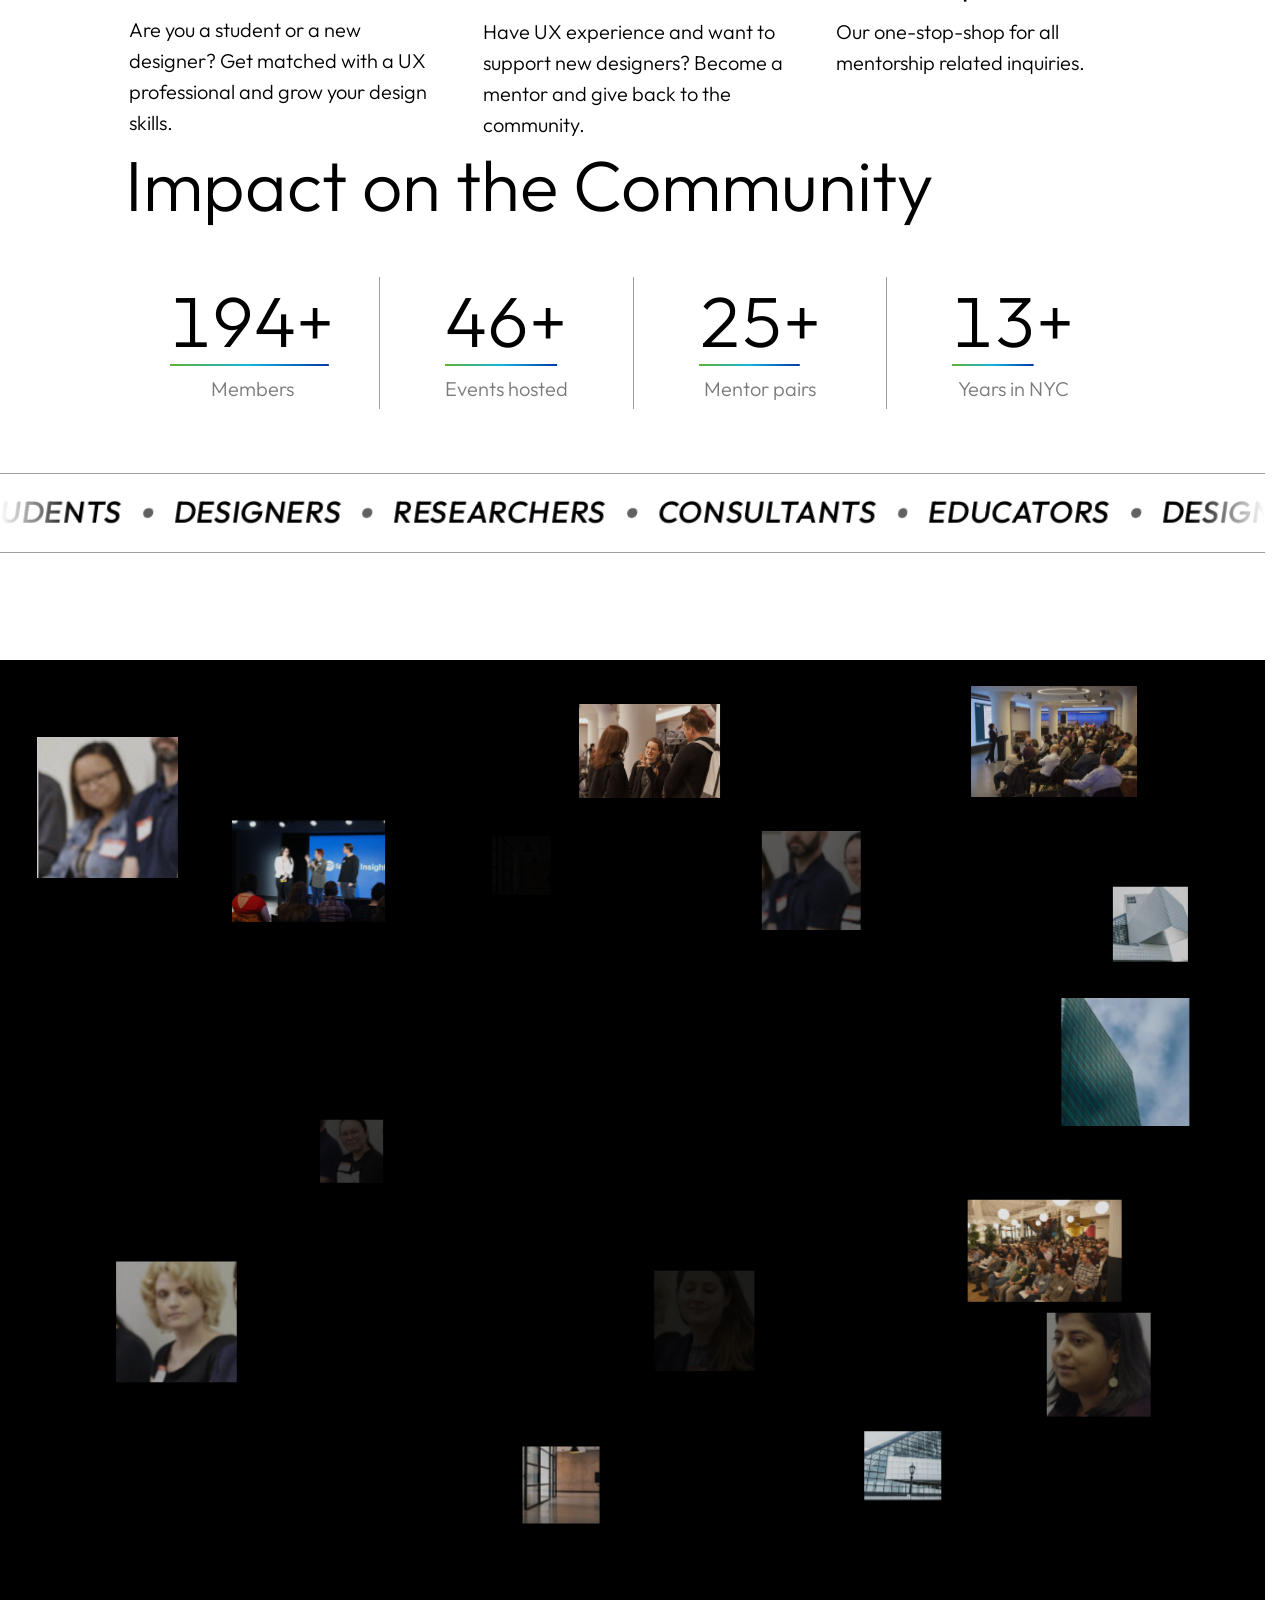
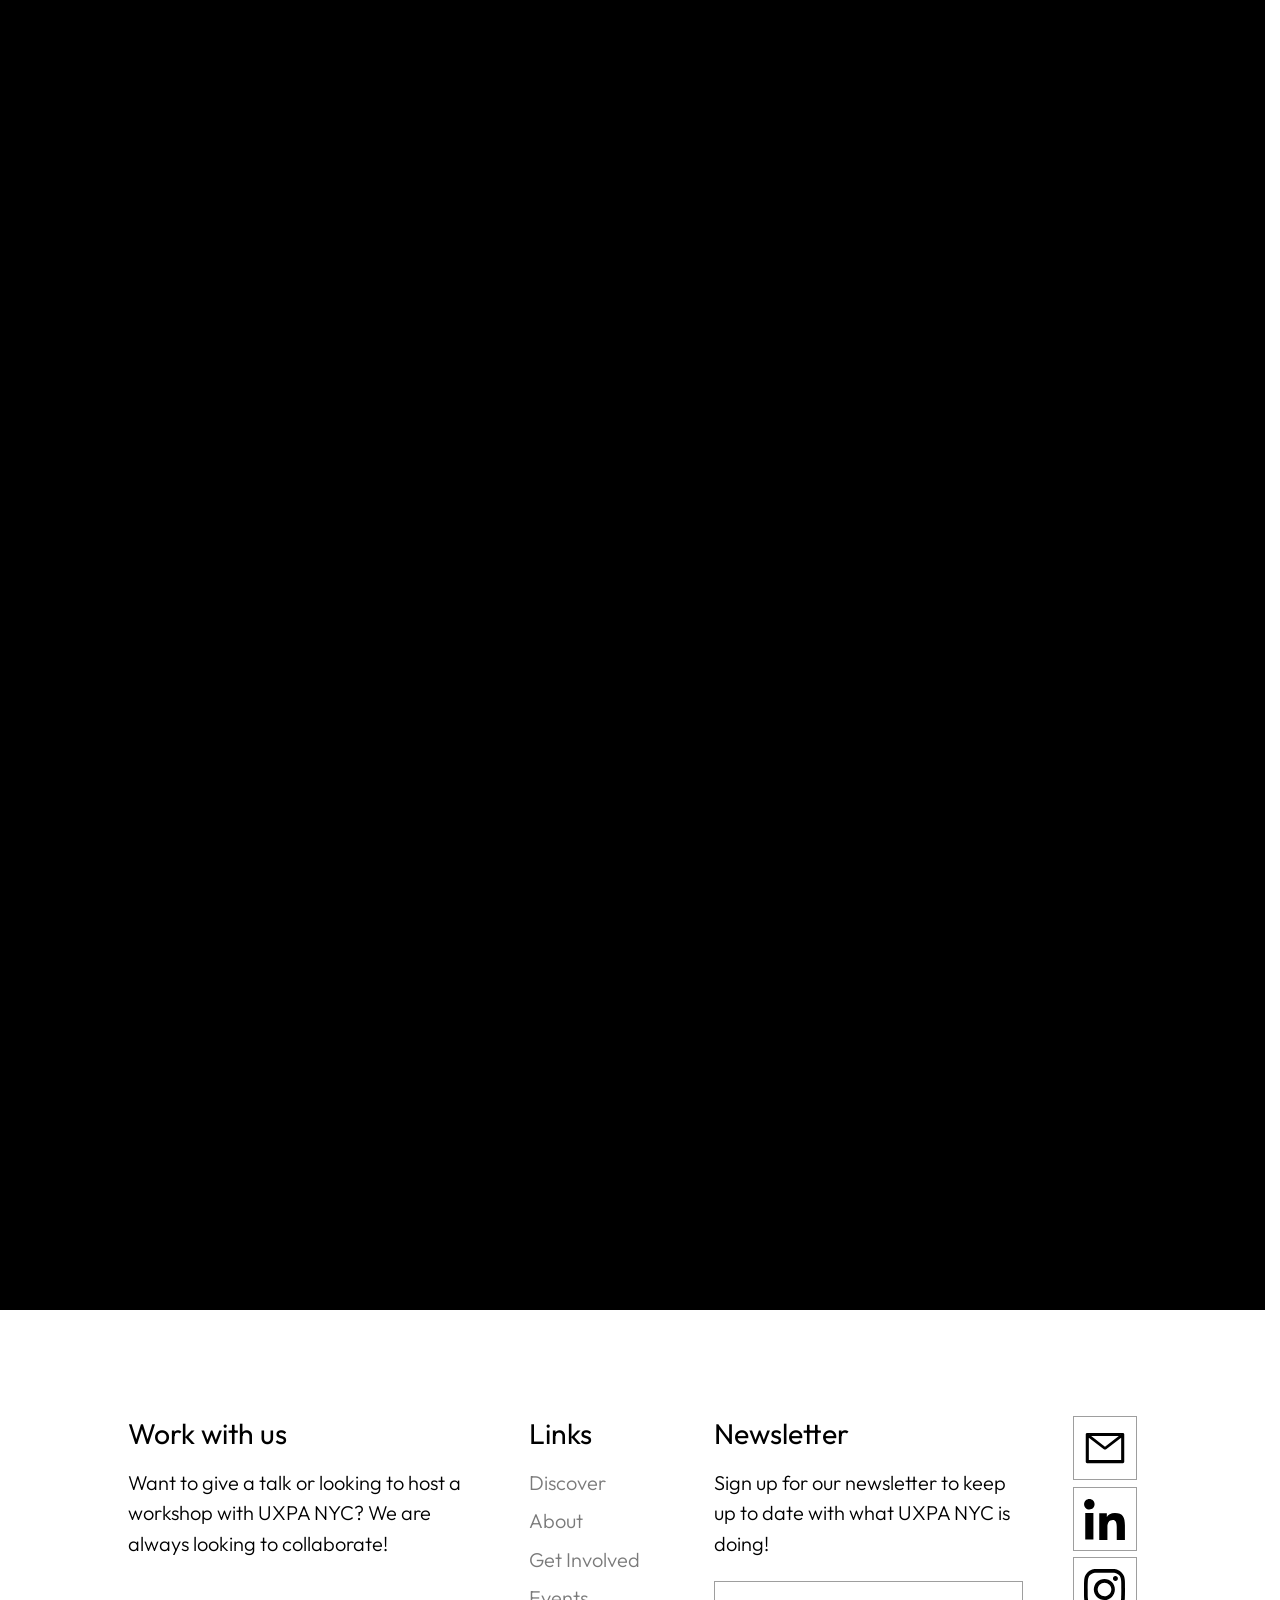
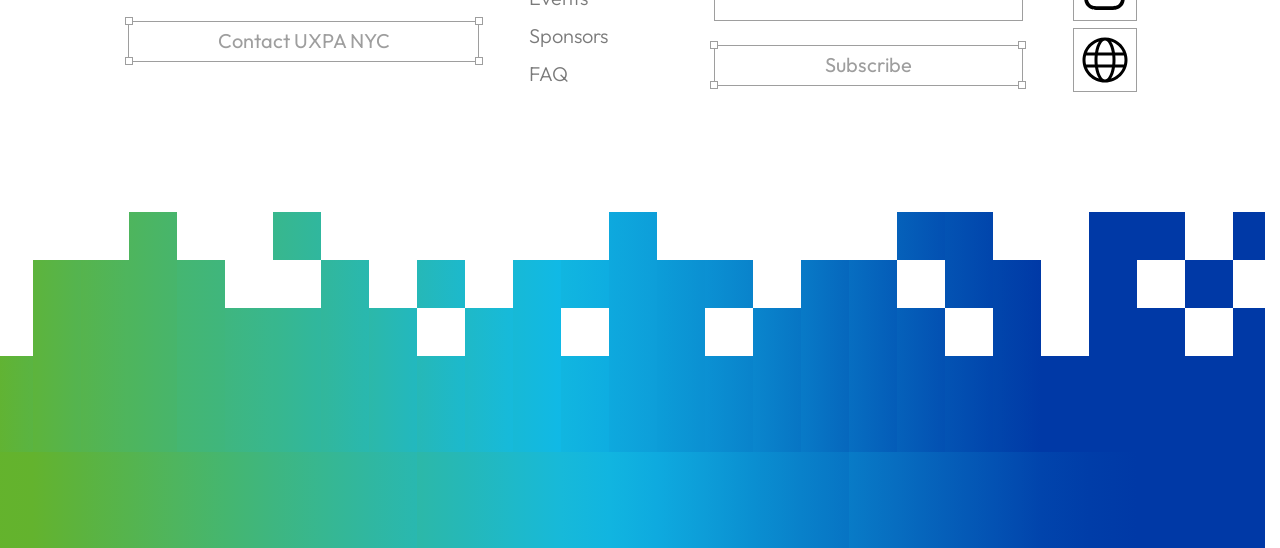
==== commit aff68a55: "Add files via upload" ====
--- a/index.html
+++ b/index.html
@@ -2,12 +2,21 @@
 <html lang="en">
 <head>
   <meta charset="utf-8">
-  <meta name="viewport" content="width=1440">
+  <meta name="viewport" content="width=device-width, initial-scale=1">
   <title>UXPA NYC</title>
   <link rel="preconnect" href="https://fonts.googleapis.com">
   <link rel="preconnect" href="https://fonts.gstatic.com" crossorigin>
-  <link href="https://fonts.googleapis.com/css2?family=Outfit:wght@100;300;400&display=swap" rel="stylesheet">
+  <link href="https://fonts.googleapis.com/css2?family=Outfit:wght@100;300;400;500&display=swap" rel="stylesheet">
+  <link rel="stylesheet" href="vendor/lenis.css">
   <link rel="stylesheet" href="style.css">
+  <script>
+    /* Text reveal: hide the animated text until main.js lifts it in.
+       Skipped for reduced motion; if main.js never runs, show it after 3s. */
+    if (!matchMedia('(prefers-reduced-motion: reduce)').matches) {
+      document.documentElement.classList.add('reveal-pending');
+      setTimeout(function () { if (!window.__revealReady) document.documentElement.classList.remove('reveal-pending'); }, 3000);
+    }
+  </script>
 </head>
 <body>
 <div class="page">
@@ -16,61 +25,68 @@
   <header class="hero" id="top">
     <div class="grid" data-grid="hero" aria-hidden="true"></div>
 
-    <a class="logo" href="#top" aria-label="UXPA NYC home">
-      <img src="assets/icons/logo.svg" width="81" height="48" alt="">
-    </a>
-
-    <nav class="nav" aria-label="Main">
-      <div class="nav-selection" aria-hidden="true">
+    <div class="nav-bar">
+      <a class="logo" href="#top" aria-label="UXPA NYC home">
+        <img src="../assets/icons/logo.svg" width="81" height="48" alt="">
+      </a>
+
+      <button class="menu-toggle" type="button" aria-expanded="false" aria-controls="main-nav" aria-label="Open menu">
         <span class="h tl"></span><span class="h tr"></span><span class="h bl"></span><span class="h br"></span>
-      </div>
-      <ul class="nav-list">
-        <li class="nav-item" style="--w:103px">
-          <a href="#about">About</a>
-          <div class="dropdown" style="--dw:134px">
-            <a href="#">Our team</a>
-          </div>
-        </li>
-        <li class="nav-item" style="--w:160px">
-          <a href="#get-involved">Get Involved</a>
-          <div class="dropdown" style="--dw:161px">
-            <a href="#">Membership</a>
-            <a href="#">Volunteering</a>
-            <a href="#mentorship">Mentorship</a>
-          </div>
-        </li>
-        <li class="nav-item" style="--w:107px"><a href="#events">Events</a></li>
-        <li class="nav-item" style="--w:130px">
-          <a href="#sponsors">Sponsors</a>
-          <div class="dropdown" style="--dw:211px">
-            <a href="#">Become a sponsor</a>
-          </div>
-        </li>
-        <li class="nav-item" style="--w:88px"><a href="#faq">FAQ</a></li>
-        <li class="nav-item" style="--w:102px"><a href="#">Log in</a></li>
-      </ul>
-    </nav>
+        <i></i><i></i><i></i>
+      </button>
+
+      <nav class="nav" id="main-nav" aria-label="Main" data-lenis-prevent>
+        <div class="nav-selection" aria-hidden="true">
+          <span class="h tl"></span><span class="h tr"></span><span class="h bl"></span><span class="h br"></span>
+        </div>
+        <ul class="nav-list">
+          <li class="nav-item" style="--w:127px">
+            <a href="#about">About</a>
+            <div class="dropdown">
+              <a href="#">Our team</a>
+            </div>
+          </li>
+          <li class="nav-item" style="--w:160px">
+            <a href="#get-involved">Get Involved</a>
+            <div class="dropdown">
+              <a href="#">Membership</a>
+              <a href="#">Volunteering</a>
+              <a href="#mentorship">Mentorship</a>
+            </div>
+          </li>
+          <li class="nav-item" style="--w:107px"><a href="#events">Events</a></li>
+          <li class="nav-item" style="--w:130px">
+            <a href="#sponsors">Sponsors</a>
+            <div class="dropdown">
+              <a href="#">Become a sponsor</a>
+            </div>
+          </li>
+          <li class="nav-item" style="--w:88px"><a href="#faq">FAQ</a></li>
+          <li class="nav-item" style="--w:102px"><a href="#">Log in</a></li>
+        </ul>
+      </nav>
+    </div>
   </header>
 
   <!-- ============ INTRO ============ -->
-  <section class="intro" id="about">
+  <section class="intro wrap" id="about">
     <div class="wordmark">
       <h1 class="wordmark-letters" aria-label="UXPA NYC">
         <span aria-hidden="true" style="left:0">U</span>
-        <span aria-hidden="true" style="left:129px">X</span>
-        <span aria-hidden="true" style="left:262px">P</span>
-        <span aria-hidden="true" style="left:355px">A</span>
+        <span aria-hidden="true" style="left:.645em">X</span>
+        <span aria-hidden="true" style="left:1.31em">P</span>
+        <span aria-hidden="true" style="left:1.775em">A</span>
         <span aria-hidden="true" class="wordmark-nyc">NYC</span>
       </h1>
       <p class="wordmark-tagline">Real talk from professionals, students, and the companies backing them. Pushing for UX to have a seat at the table.</p>
     </div>
 
     <div class="intro-ctas">
-      <a class="cta" href="#get-involved" style="--cw:416px">
+      <a class="cta" href="#get-involved">
         <span class="cta-title"><span class="cta-label">Become a member</span><svg class="arrow" viewBox="0 0 24 24" aria-hidden="true"><use href="#arrow"/></svg></span>
         <span class="cta-body">Join our network of over 200 members!</span>
       </a>
-      <a class="cta" href="#events" style="--cw:416px">
+      <a class="cta" href="#events">
         <span class="cta-title"><span class="cta-label">Upcoming Events</span><svg class="arrow" viewBox="0 0 24 24" aria-hidden="true"><use href="#arrow"/></svg></span>
         <span class="cta-body">Explore our upcoming events from the NYC UXPA community!</span>
       </a>
@@ -84,135 +100,139 @@
       <div class="ticker-track">
         <!-- set is repeated 3x for a seamless loop; JS fills copies 2 and 3 -->
         <div class="ticker-set">
-          <span class="logo-accenture"><img src="assets/images/sponsors/accenture.png" width="228" height="60" alt="Accenture"></span>
-          <img src="assets/images/sponsors/infragistics.png" width="307" height="45" alt="Infragistics">
-          <img src="assets/images/sponsors/mastercard.png" width="67" height="52" alt="Mastercard">
-          <img src="assets/images/sponsors/bloomberg.png" width="227" height="42" alt="Bloomberg">
-          <img src="assets/images/sponsors/small-planet.png" width="77" height="100" alt="Small Planet">
-          <img src="assets/images/sponsors/verizon.png" width="196" height="60" alt="Verizon">
-        </div>
-      </div>
-    </div>
-  </section>
+          <span class="logo-accenture"><img src="../assets/images/sponsors/accenture.png" width="228" height="60" alt="Accenture"></span>
+          <img src="../assets/images/sponsors/infragistics.png" width="307" height="45" alt="Infragistics">
+          <img src="../assets/images/sponsors/mastercard.png" width="67" height="52" alt="Mastercard">
+          <img src="../assets/images/sponsors/bloomberg.png" width="227" height="42" alt="Bloomberg">
+          <img src="../assets/images/sponsors/small-planet.png" width="77" height="100" alt="Small Planet">
+          <img src="../assets/images/sponsors/verizon.png" width="196" height="60" alt="Verizon">
+        </div>
+      </div>
+    </div>
+  </section>
+
+  <!-- ============ STATEMENT (from v3): staggered uppercase headline ============ -->
+  <section class="statement wrap">
+    <h2 class="statement-title">
+      <span class="line line-1">Where NYC’s</span>
+      <span class="line line-2">design, tech,</span>
+      <span class="line line-3">and research</span>
+      <span class="line line-4">worlds</span>
+      <span class="line line-5">collide</span>
+    </h2>
+    <div class="statement-body">
+      <p class="lede" data-scroll-fill>From Wall Street to Brooklyn startups, we unite cross-industry innovators around one shared obsession: crafting intuitive, unforgettable digital products.</p>
+    </div>
+  </section>
+
+  <!-- Pixel transition (into Upcoming Events): scroll-driven, see main.js -->
+  <div class="pixel-band" data-from="#ffffff" data-to="#000000" aria-hidden="true"><canvas></canvas></div>
 
   <!-- ============ UPCOMING EVENTS ============ -->
   <section class="events" id="events">
-    <h2 class="section-title">Upcoming Events</h2>
-    <p class="section-eyebrow events-eyebrow">Our events range from roundtables, presentations, panels to workshops. Check out our in-person and virtual event lineup and look at what our community has been up to!</p>
-
-    <div class="events-body">
-      <img class="events-photo" src="assets/images/events-feature.png" width="432" height="576" alt="">
-
-      <div class="accordion">
-        <div class="event-row">
-          <button class="event-head" aria-expanded="false">
-            <span class="event-shift"><span class="event-date">11.12</span><span class="event-title">Happy Hour &amp; UX Bingo</span></span>
-            <span class="plus" aria-hidden="true"><i class="bar-h"></i><i class="bar-v"></i></span>
-          </button>
-          <div class="event-details event-shift">
-            <div class="ed-time"><span class="ed-label">Time</span><span class="ed-value">[Time TBD]</span></div>
-            <div class="ed-speakers"><span class="ed-label">Speakers</span><span class="ed-value">[Speaker names]</span></div>
-            <p class="ed-desc">[Short description of the event: what it covers, who it’s for and what to expect.]</p>
-            <a class="ed-more" href="#">See more<svg class="arrow" viewBox="0 0 24 24" aria-hidden="true"><use href="#arrow"/></svg></a>
+    <!-- Scroll stack (after extrafazant.nl "Recent Werk"): the heading, the
+         cards and the link are pinned together; each scroll step drops the
+         front card away and brings the next one forward (see main.js) -->
+    <div class="stack" data-stack>
+      <div class="stack-pin">
+        <div class="wrap events-head">
+          <h2 class="section-title">Upcoming Events</h2>
+          <p class="section-eyebrow events-eyebrow">Our events range from roundtables, presentations, panels to workshops. Check out our in-person and virtual event lineup and look at what our community has been up to!</p>
+        </div>
+
+        <!-- PLACEHOLDER event details (dates, times, in person / virtual, sign-up links):
+             replace with the client's real events. -->
+        <div class="stack-stage">
+          <div class="carousel">
+            <div class="card" data-index="0">
+              <div class="card-content">
+                <img src="../assets/images/events/happy-hour.jpg" alt="">
+                <p class="card-meta"><span class="card-date">Thu, Dec 4 · 6:30 PM</span><span class="card-type">In person</span></p>
+                <p class="card-title">Happy Hour &amp; UX Bingo</p>
+                <a class="card-signup" href="#">Sign up<svg class="arrow" viewBox="0 0 24 24" aria-hidden="true"><use href="#arrow"/></svg></a>
+              </div>
+              <span class="h tl"></span><span class="h tr"></span><span class="h bl"></span><span class="h br"></span>
+            </div>
+            <div class="card" data-index="1">
+              <div class="card-content">
+                <img src="../assets/images/events/accessible-website-workshop.jpg" alt="">
+                <p class="card-meta"><span class="card-date">Sat, Dec 13 · 11:00 AM</span><span class="card-type">In person</span></p>
+                <p class="card-title">Design an Accessible Website: <span class="nowrap">Hands-On</span> UX Workshop</p>
+                <a class="card-signup" href="#">Sign up<svg class="arrow" viewBox="0 0 24 24" aria-hidden="true"><use href="#arrow"/></svg></a>
+              </div>
+              <span class="h tl"></span><span class="h tr"></span><span class="h bl"></span><span class="h br"></span>
+            </div>
+            <div class="card" data-index="2">
+              <div class="card-content">
+                <img src="../assets/images/events/women-in-tech.png" alt="">
+                <p class="card-meta"><span class="card-date">Wed, Jan 14 · 7:00 PM</span><span class="card-type">Virtual</span></p>
+                <p class="card-title">Women in Tech Panel</p>
+                <a class="card-signup" href="#">Sign up<svg class="arrow" viewBox="0 0 24 24" aria-hidden="true"><use href="#arrow"/></svg></a>
+              </div>
+              <span class="h tl"></span><span class="h tr"></span><span class="h bl"></span><span class="h br"></span>
+            </div>
           </div>
         </div>
-        <div class="event-row">
-          <button class="event-head" aria-expanded="false">
-            <span class="event-shift"><span class="event-date">11.19</span><span class="event-title">Women in Tech Panel</span></span>
-            <span class="plus" aria-hidden="true"><i class="bar-h"></i><i class="bar-v"></i></span>
-          </button>
-          <div class="event-details event-shift">
-            <div class="ed-time"><span class="ed-label">Time</span><span class="ed-value">[Time TBD]</span></div>
-            <div class="ed-speakers"><span class="ed-label">Speakers</span><span class="ed-value">[Speaker names]</span></div>
-            <p class="ed-desc">[Short description of the event: what it covers, who it’s for and what to expect.]</p>
-            <a class="ed-more" href="#">See more<svg class="arrow" viewBox="0 0 24 24" aria-hidden="true"><use href="#arrow"/></svg></a>
-          </div>
-        </div>
-        <div class="event-row">
-          <button class="event-head" aria-expanded="false">
-            <span class="event-shift"><span class="event-date">12.03</span><span class="event-title">Leading through Mentorship</span></span>
-            <span class="plus" aria-hidden="true"><i class="bar-h"></i><i class="bar-v"></i></span>
-          </button>
-          <div class="event-details event-shift">
-            <div class="ed-time"><span class="ed-label">Time</span><span class="ed-value">[Time TBD]</span></div>
-            <div class="ed-speakers"><span class="ed-label">Speakers</span><span class="ed-value">[Speaker names]</span></div>
-            <p class="ed-desc">[Short description of the event: what it covers, who it’s for and what to expect.]</p>
-            <a class="ed-more" href="#">See more<svg class="arrow" viewBox="0 0 24 24" aria-hidden="true"><use href="#arrow"/></svg></a>
-          </div>
-        </div>
-        <div class="event-row">
-          <button class="event-head" aria-expanded="false">
-            <span class="event-shift"><span class="event-date">12.10</span><span class="event-title">Changing Careers to UX</span></span>
-            <span class="plus" aria-hidden="true"><i class="bar-h"></i><i class="bar-v"></i></span>
-          </button>
-          <div class="event-details event-shift">
-            <div class="ed-time"><span class="ed-label">Time</span><span class="ed-value">[Time TBD]</span></div>
-            <div class="ed-speakers"><span class="ed-label">Speakers</span><span class="ed-value">[Speaker names]</span></div>
-            <p class="ed-desc">[Short description of the event: what it covers, who it’s for and what to expect.]</p>
-            <a class="ed-more" href="#">See more<svg class="arrow" viewBox="0 0 24 24" aria-hidden="true"><use href="#arrow"/></svg></a>
-          </div>
-        </div>
-        <div class="event-row">
-          <button class="event-head" aria-expanded="false">
-            <span class="event-shift"><span class="event-date">12.17</span><span class="event-title">Ask a Recruiter</span></span>
-            <span class="plus" aria-hidden="true"><i class="bar-h"></i><i class="bar-v"></i></span>
-          </button>
-          <div class="event-details event-shift">
-            <div class="ed-time"><span class="ed-label">Time</span><span class="ed-value">[Time TBD]</span></div>
-            <div class="ed-speakers"><span class="ed-label">Speakers</span><span class="ed-value">[Speaker names]</span></div>
-            <p class="ed-desc">[Short description of the event: what it covers, who it’s for and what to expect.]</p>
-            <a class="ed-more" href="#">See more<svg class="arrow" viewBox="0 0 24 24" aria-hidden="true"><use href="#arrow"/></svg></a>
-          </div>
-        </div>
-        <a class="view-all" href="#">
-          <span class="view-all-inner">View All Events<svg class="arrow" viewBox="0 0 24 24" aria-hidden="true"><use href="#arrow"/></svg></span>
-        </a>
-      </div>
-    </div>
-  </section>
+
+        <!-- Where you are in the stack: "01 / 03" and a gradient bar that fills
+             as you scroll through the cards (main.js updates both) -->
+        <div class="stack-progress" aria-hidden="true">
+          <span class="stack-count"><span class="stack-now">01</span> / <span class="stack-total">03</span></span>
+          <span class="stack-bar"><span></span></span>
+        </div>
+
+        <a class="cta cta-view-all" href="#">
+          <span class="cta-title"><span class="cta-label">View All Events</span><svg class="arrow" viewBox="0 0 24 24" aria-hidden="true"><use href="#arrow"/></svg></span>
+        </a>
+      </div>
+    </div>
+  </section>
+
+  <!-- Pixel transition (out of Upcoming Events): scroll-driven, see main.js -->
+  <div class="pixel-band" data-from="#000000" data-to="#ffffff" data-timing="out" aria-hidden="true"><canvas></canvas></div>
 
   <!-- ============ MENTORSHIP ============ -->
-  <section class="mentorship" id="mentorship">
+  <section class="mentorship wrap" id="mentorship">
     <h2 class="section-title">Mentorship Program</h2>
     <p class="section-eyebrow mentorship-eyebrow">The program pairs UX professionals looking to take the next step in their career with a mentor who has insight or experience with facing challenges and reaching their goals.</p>
 
     <div class="mentor-cards">
-      <article class="mentor-card" style="--card-w:352px; --cta-gap:28px">
+      <article class="mentor-card">
         <div class="cursor-photo">
-          <img src="assets/images/mentee.png" alt="Mentee placing sticky notes on a whiteboard">
-          <span class="h tl"></span><span class="h tr"></span><span class="h bl"></span><span class="h br"></span>
-          <span class="cursor blue"  style="--x:22px;  --y:9px;   --dx:29px;  --dy:24px"><svg viewBox="0 0 28 29"><use href="#pointer"/></svg><span class="cursor-label">Students</span></span>
-          <span class="cursor green" style="--x:140px; --y:81px;  --dx:-27px; --dy:-5px"><svg viewBox="0 0 28 29"><use href="#pointer"/></svg><span class="cursor-label">Career changers</span></span>
-          <span class="cursor blue"  style="--x:34px;  --y:145px; --dx:19px;  --dy:-31px"><svg viewBox="0 0 28 29"><use href="#pointer"/></svg><span class="cursor-label">New designers</span></span>
-        </div>
-        <a class="cta" href="#" style="--cw:352px">
+          <img src="../assets/images/mentee.png" alt="Mentee placing sticky notes on a whiteboard">
+          <span class="h tl"></span><span class="h tr"></span><span class="h bl"></span><span class="h br"></span>
+          <span class="cursor blue"  style="--x:22; --y:9;   --dx:29px;  --dy:24px"><svg viewBox="0 0 28 29"><use href="#pointer"/></svg><span class="cursor-label">Students</span></span>
+          <span class="cursor green" style="--x:140; --y:81;  --dx:-27px; --dy:-5px"><svg viewBox="0 0 28 29"><use href="#pointer"/></svg><span class="cursor-label">Career changers</span></span>
+          <span class="cursor blue"  style="--x:34; --y:145; --dx:19px;  --dy:-31px"><svg viewBox="0 0 28 29"><use href="#pointer"/></svg><span class="cursor-label">New designers</span></span>
+        </div>
+        <a class="cta" href="#">
           <span class="cta-title"><span class="cta-label">Become a mentee</span><svg class="arrow" viewBox="0 0 24 24" aria-hidden="true"><use href="#arrow"/></svg></span>
           <span class="cta-body">Are you a student or a new designer? Get matched with a UX professional and grow your design skills.</span>
         </a>
       </article>
 
-      <article class="mentor-card" style="--card-w:350px; --cta-gap:31px">
+      <article class="mentor-card">
         <div class="cursor-photo">
-          <img src="assets/images/mentor.png" alt="Audience at a UXPA NYC presentation">
-          <span class="h tl"></span><span class="h tr"></span><span class="h bl"></span><span class="h br"></span>
-          <span class="cursor blue"  style="--x:16px;  --y:7px;   --dx:20px;  --dy:25px"><svg viewBox="0 0 28 29"><use href="#pointer"/></svg><span class="cursor-label">Product designers</span></span>
-          <span class="cursor green" style="--x:130px; --y:85px;  --dx:-22px; --dy:-7px"><svg viewBox="0 0 28 29"><use href="#pointer"/></svg><span class="cursor-label">UX/UI designers</span></span>
-          <span class="cursor blue"  style="--x:30px;  --y:147px; --dx:19px;  --dy:-31px"><svg viewBox="0 0 28 29"><use href="#pointer"/></svg><span class="cursor-label">UX researchers</span></span>
-        </div>
-        <a class="cta" href="#" style="--cw:350px">
+          <img src="../assets/images/mentor.png" alt="Audience at a UXPA NYC presentation">
+          <span class="h tl"></span><span class="h tr"></span><span class="h bl"></span><span class="h br"></span>
+          <span class="cursor blue"  style="--x:16; --y:7;   --dx:20px;  --dy:25px"><svg viewBox="0 0 28 29"><use href="#pointer"/></svg><span class="cursor-label">Product designers</span></span>
+          <span class="cursor green" style="--x:130; --y:85;  --dx:-22px; --dy:-7px"><svg viewBox="0 0 28 29"><use href="#pointer"/></svg><span class="cursor-label">UX/UI designers</span></span>
+          <span class="cursor blue"  style="--x:30; --y:147; --dx:19px;  --dy:-31px"><svg viewBox="0 0 28 29"><use href="#pointer"/></svg><span class="cursor-label">UX researchers</span></span>
+        </div>
+        <a class="cta" href="#">
           <span class="cta-title"><span class="cta-label">Become a mentor</span><svg class="arrow" viewBox="0 0 24 24" aria-hidden="true"><use href="#arrow"/></svg></span>
           <span class="cta-body">Have UX experience and want to support new designers? Become a mentor and give back to the community. </span>
         </a>
       </article>
 
-      <article class="mentor-card" style="--card-w:350px; --cta-gap:31px">
+      <article class="mentor-card">
         <div class="cursor-photo">
-          <img src="assets/images/mentorship-faq.png" alt="Packed room at a UXPA NYC event">
-          <span class="h tl"></span><span class="h tr"></span><span class="h bl"></span><span class="h br"></span>
-          <span class="cursor blue"  style="--x:18px;  --y:25px;  --dx:17px;  --dy:17px"><svg viewBox="0 0 28 29"><use href="#pointer"/></svg><span class="cursor-label">Application process</span></span>
-          <span class="cursor green" style="--x:170px; --y:121px; --dx:-31px; --dy:-21px"><svg viewBox="0 0 28 29"><use href="#pointer"/></svg><span class="cursor-label">Eligibility</span></span>
-        </div>
-        <a class="cta" href="#faq" style="--cw:350px">
+          <img src="../assets/images/mentorship-faq.png" alt="Packed room at a UXPA NYC event">
+          <span class="h tl"></span><span class="h tr"></span><span class="h bl"></span><span class="h br"></span>
+          <span class="cursor blue"  style="--x:18; --y:25;  --dx:17px;  --dy:17px"><svg viewBox="0 0 28 29"><use href="#pointer"/></svg><span class="cursor-label">Application process</span></span>
+          <span class="cursor green" style="--x:170; --y:121; --dx:-31px; --dy:-21px"><svg viewBox="0 0 28 29"><use href="#pointer"/></svg><span class="cursor-label">Eligibility</span></span>
+        </div>
+        <a class="cta" href="#faq">
           <span class="cta-title"><span class="cta-label">Mentorship FAQ</span><svg class="arrow" viewBox="0 0 24 24" aria-hidden="true"><use href="#arrow"/></svg></span>
           <span class="cta-body">Our one-stop-shop for all mentorship related inquiries.</span>
         </a>
@@ -220,36 +240,80 @@
     </div>
   </section>
 
-  <!-- ============ COMMUNITY ============ -->
-  <section class="community" id="get-involved">
-    <div class="float-photo" style="left:1042px; top:676px;  --pop:#f9d441"><i class="pop"></i><img src="assets/images/community/photo-1.png" alt=""></div>
-    <div class="float-photo" style="left:908px;  top:908px;  --pop:#0039a6"><i class="pop"></i><img src="assets/images/community/photo-2.png" alt=""></div>
-    <div class="float-photo" style="left:676px;  top:1042px; --pop:#df6429"><i class="pop"></i><img src="assets/images/community/photo-3.png" alt=""></div>
-    <div class="float-photo" style="left:407px;  top:1042px; --pop:#10bae7"><i class="pop"></i><img src="assets/images/community/photo-4.png" alt=""></div>
-    <div class="float-photo" style="left:175px;  top:908px;  --pop:#64b32c"><i class="pop"></i><img src="assets/images/community/photo-5.png" alt=""></div>
-    <div class="float-photo" style="left:41px;   top:676px;  --pop:#f9d441"><i class="pop"></i><img src="assets/images/community/photo-6.png" alt=""></div>
-    <div class="float-photo" style="left:41px;   top:407px;  --pop:#0039a6"><i class="pop"></i><img src="assets/images/community/photo-7.png" alt=""></div>
-    <div class="float-photo" style="left:175px;  top:175px;  --pop:#df6429"><i class="pop"></i><img src="assets/images/community/photo-8.png" alt=""></div>
-    <div class="float-photo" style="left:407px;  top:41px;   --pop:#10bae7"><i class="pop"></i><img src="assets/images/community/photo-9.png" alt=""></div>
-    <div class="float-photo" style="left:676px;  top:41px;   --pop:#64b32c"><i class="pop"></i><img src="assets/images/community/photo-10.png" alt=""></div>
-    <div class="float-photo" style="left:908px;  top:175px;  --pop:#f9d441"><i class="pop"></i><img src="assets/images/community/photo-11.png" alt=""></div>
-    <div class="float-photo" style="left:1042px; top:407px;  --pop:#0039a6"><i class="pop"></i><img src="assets/images/community/photo-12.png" alt=""></div>
-
-    <div class="community-center">
-      <h2 class="community-title">Where NYC’s UX<br>community<br>comes together</h2>
-      <a class="cta cta-join" href="#">
-        <span class="cta-title"><span class="cta-label">Join Today</span><svg class="arrow" viewBox="0 0 24 24" aria-hidden="true"><use href="#arrow"/></svg></span>
-      </a>
+  <!-- ============ PARALLAX GRID: community photos ============ -->
+  <!-- After Framer's "Parallax Grid Scroll" (vertical mode): rows of photos start small at the
+       bottom of the window and grow as they scroll up (see main.js).
+       Photos from nycuxpa.com/about. -->
+  <section class="pgrid" id="get-involved" aria-labelledby="pgrid-title">
+    <div class="wrap pgrid-head">
+      <h2 class="section-title" id="pgrid-title">Impact on the Community</h2>
+    </div>
+    <!-- Impact numbers: each one counts up from 0 when the row scrolls into view (see main.js).
+         PLACEHOLDER figures (only "200+ members" comes from the current site):
+         replace with the client's real numbers. Change data-count and the text together. -->
+    <ul class="stats wrap" aria-label="UXPA NYC in numbers">
+      <li class="stat"><span class="stat-num" data-count="200" data-suffix="+">200+</span><span class="stat-label">Members</span></li>
+      <li class="stat"><span class="stat-num" data-count="50" data-suffix="+">50+</span><span class="stat-label">Events hosted</span></li>
+      <li class="stat"><span class="stat-num" data-count="30" data-suffix="+">30+</span><span class="stat-label">Mentor pairs</span></li>
+      <li class="stat"><span class="stat-num" data-count="20" data-suffix="+">20+</span><span class="stat-label">Years in NYC</span></li>
+    </ul>
+    <!-- Velocity marquee (after Framer's "Velocity Marquee"): drifts left, speeds up and leans
+         with the scroll speed, runs backwards when scrolling up. main.js repeats the item. -->
+    <div class="vmarquee" role="group" aria-label="Who our community is">
+      <div class="vmarquee-mask">
+        <div class="vmarquee-track">
+          <span class="vmarquee-item"><span class="vmarquee-word">Students</span><span class="vmarquee-sep" aria-hidden="true"></span><span class="vmarquee-word">Designers</span><span class="vmarquee-sep" aria-hidden="true"></span><span class="vmarquee-word">Researchers</span><span class="vmarquee-sep" aria-hidden="true"></span><span class="vmarquee-word">Consultants</span><span class="vmarquee-sep" aria-hidden="true"></span><span class="vmarquee-word">Educators</span><span class="vmarquee-sep" aria-hidden="true"></span><span class="vmarquee-word">Design Leaders</span><span class="vmarquee-sep" aria-hidden="true"></span><span class="vmarquee-word">Accessibility Specialists</span><span class="vmarquee-sep" aria-hidden="true"></span><span class="vmarquee-word">Product Enthusiasts</span><span class="vmarquee-sep" aria-hidden="true"></span><span class="vmarquee-word">Information Architects</span><span class="vmarquee-sep" aria-hidden="true"></span><span class="vmarquee-word">Developers</span><span class="vmarquee-sep" aria-hidden="true"></span><span class="vmarquee-word">Engineers</span><span class="vmarquee-sep" aria-hidden="true"></span></span>
+        </div>
+      </div>
+    </div>
+  </section>
+
+  <!-- ============ CLOSER: the section the photo strip leads into ============ -->
+  <section class="closer" aria-labelledby="closer-title">
+    <!-- The section pins (stays put) while you keep scrolling. During that pause the
+         photos burst out of the middle and spread across the screen like stars, each
+         growing to full size as it reaches its spot; then the headline and Join Today
+         come in (main.js sets --p and --pi). Afterwards each photo bobs gently and
+         leans a little toward the mouse.
+         --x / --y: top-left corner as % of the screen; --s: width (vw); --a: shape
+         (1 = square, 1.5 = landscape 3:2); --d: how much it leans; --t: bob length in
+         seconds. To add a photo, copy a <figure> line and change its src and numbers. -->
+    <div class="closer-pin">
+      <div class="float" aria-hidden="true">
+        <figure class="float-photo" style="--x:4; --y:6; --s:11; --a:1; --d:1; --t:7"><img src="../assets/images/community/photo-1.png" alt="" loading="lazy" decoding="async"></figure>
+        <figure class="float-photo" style="--x:19; --y:16; --s:12; --a:1.5; --d:0.8; --t:8.5"><img src="../assets/images/about/president-welcome.jpg" alt="" loading="lazy" decoding="async"></figure>
+        <figure class="float-photo" style="--x:35; --y:4; --s:6; --a:1; --d:0.4; --t:9"><img src="../assets/images/community/photo-2.png" alt="" loading="lazy" decoding="async"></figure>
+        <figure class="float-photo" style="--x:47; --y:5; --s:11; --a:1.5; --d:0.7; --t:7.5"><img src="../assets/images/about/members-networking.png" alt="" loading="lazy" decoding="async"></figure>
+        <figure class="float-photo" style="--x:64; --y:13; --s:9; --a:1; --d:0.6; --t:10"><img src="../assets/images/community/photo-3.png" alt="" loading="lazy" decoding="async"></figure>
+        <figure class="float-photo" style="--x:78; --y:5; --s:13; --a:1.5; --d:0.9; --t:8"><img src="../assets/images/statement-talk.webp" alt="" loading="lazy" decoding="async"></figure>
+        <figure class="float-photo" style="--x:90; --y:27; --s:6; --a:1; --d:0.4; --t:9.5"><img src="../assets/images/community/photo-4.png" alt="" loading="lazy" decoding="async"></figure>
+        <figure class="float-photo" style="--x:2; --y:37; --s:12; --a:1.5; --d:0.85; --t:7"><img src="../assets/images/about/community-group.jpg" alt="" loading="lazy" decoding="async"></figure>
+        <figure class="float-photo" style="--x:84; --y:40; --s:10; --a:1; --d:0.75; --t:8.5"><img src="../assets/images/community/photo-6.png" alt="" loading="lazy" decoding="async"></figure>
+        <figure class="float-photo" style="--x:17; --y:50; --s:6; --a:1; --d:0.45; --t:10"><img src="../assets/images/community/photo-5.png" alt="" loading="lazy" decoding="async"></figure>
+        <figure class="float-photo" style="--x:76; --y:62; --s:12; --a:1.5; --d:0.9; --t:7.5"><img src="../assets/images/mentorship-faq.png" alt="" loading="lazy" decoding="async"></figure>
+        <figure class="float-photo" style="--x:5; --y:66; --s:10; --a:1; --d:0.7; --t:9"><img src="../assets/images/community/photo-7.png" alt="" loading="lazy" decoding="async"></figure>
+        <figure class="float-photo" style="--x:21; --y:79; --s:12; --a:1.5; --d:0.95; --t:8"><img src="../assets/images/mentor.png" alt="" loading="lazy" decoding="async"></figure>
+        <figure class="float-photo" style="--x:40; --y:87; --s:6; --a:1; --d:0.35; --t:9.5"><img src="../assets/images/community/photo-8.png" alt="" loading="lazy" decoding="async"></figure>
+        <figure class="float-photo" style="--x:52; --y:77; --s:10; --a:1; --d:0.8; --t:7"><img src="../assets/images/community/photo-9.png" alt="" loading="lazy" decoding="async"></figure>
+        <figure class="float-photo" style="--x:67; --y:87; --s:6; --a:1; --d:0.4; --t:10"><img src="../assets/images/community/photo-10.png" alt="" loading="lazy" decoding="async"></figure>
+        <figure class="float-photo" style="--x:87; --y:79; --s:9; --a:1; --d:0.6; --t:8.5"><img src="../assets/images/community/photo-11.png" alt="" loading="lazy" decoding="async"></figure>
+      </div>
+      <div class="closer-inner">
+        <h2 class="closer-title" id="closer-title">Where NYC’s UX<br>community<br>comes together</h2>
+        <a class="cta cta-join" href="#">
+          <span class="cta-title"><span class="cta-label">Join Today</span><svg class="arrow" viewBox="0 0 24 24" aria-hidden="true"><use href="#arrow"/></svg></span>
+        </a>
+      </div>
     </div>
   </section>
 
   <!-- ============ FOOTER ============ -->
   <footer class="footer" id="faq">
-    <div class="footer-cols">
+    <div class="footer-cols wrap">
       <div class="footer-col">
         <h2 class="footer-heading">Work with us</h2>
-        <p class="footer-text" style="width:334px">Want to give a talk or looking to host a workshop with UXPA NYC? We are always looking to collaborate!</p>
-        <a class="select-btn" href="mailto:" style="width:384px; margin-top:32px">
+        <p class="footer-text footer-text-work">Want to give a talk or looking to host a workshop with UXPA NYC? We are always looking to collaborate!</p>
+        <a class="select-btn btn-contact" href="mailto:">
           Contact UXPA NYC
           <span class="h tl"></span><span class="h tr"></span><span class="h bl"></span><span class="h br"></span>
         </a>
@@ -269,10 +333,10 @@
 
       <div class="footer-col">
         <h2 class="footer-heading">Newsletter</h2>
-        <p class="footer-text" style="width:336px">Sign up for our newsletter to keep up to date with what UXPA NYC is doing!</p>
+        <p class="footer-text footer-text-news">Sign up for our newsletter to keep up to date with what UXPA NYC is doing!</p>
         <form class="newsletter" onsubmit="return false">
           <input class="newsletter-input" type="email" aria-label="Email address">
-          <button class="select-btn" type="submit" style="width:336px">
+          <button class="select-btn" type="submit">
             Subscribe
             <span class="h tl"></span><span class="h tr"></span><span class="h bl"></span><span class="h br"></span>
           </button>
@@ -280,10 +344,10 @@
       </div>
 
       <ul class="socials">
-        <li><a class="social" href="mailto:" aria-label="Email" style="margin-top:0"><img src="assets/icons/mail.svg" width="44" height="44" alt=""></a></li>
-        <li><a class="social" href="#" aria-label="LinkedIn" style="margin-top:7px"><img src="assets/icons/linkedin.svg" width="49" height="49" alt=""></a></li>
-        <li><a class="social" href="#" aria-label="Instagram" style="margin-top:6px"><img src="assets/icons/instagram.svg" width="41" height="41" alt=""></a></li>
-        <li><a class="social" href="#" aria-label="Website" style="margin-top:7px"><img src="assets/icons/globe.svg" width="48" height="48" alt=""></a></li>
+        <li><a class="social" href="mailto:" aria-label="Email"><img src="../assets/icons/mail.svg" width="44" height="44" alt=""></a></li>
+        <li><a class="social" href="#" aria-label="LinkedIn"><img src="../assets/icons/linkedin.svg" width="49" height="49" alt=""></a></li>
+        <li><a class="social" href="#" aria-label="Instagram"><img src="../assets/icons/instagram.svg" width="41" height="41" alt=""></a></li>
+        <li><a class="social" href="#" aria-label="Website"><img src="../assets/icons/globe.svg" width="48" height="48" alt=""></a></li>
       </ul>
     </div>
 
@@ -304,6 +368,7 @@
   </symbol>
 </svg>
 
+<script src="vendor/lenis.min.js"></script>
 <script src="main.js"></script>
 </body>
 </html>
--- a/style.css
+++ b/style.css
@@ -1,6 +1,8 @@
 /* =========================================================
-   UXPA NYC — recreated from Figma frame "11/13 Final" (1440 × 4972)
-   All measurements are taken 1:1 from the Figma file.
+   UXPA NYC v2 — recreated from Figma frame "11/13 Version3" (1440 × 5226)
+   At a 1440px-wide window every measurement matches the Figma file 1:1.
+   Narrower windows reflow (breakpoints: 1024, 960, 700, 600);
+   wider windows keep content at 1440px while the colour grids run edge to edge.
    ========================================================= */
 
 :root {
@@ -9,8 +11,6 @@
   --grey-text: #7a7a7a;
   --grey-line: #9e9e9e;
   --grey-hover: #5c5c5c;
-  --rule: #e6e6e6;
-  --row-fill: #f7f7f7;
 
   --blue: #10bae7;
   --blue-tint: #cff1fa;
@@ -19,16 +19,22 @@
 
   --brand-gradient: linear-gradient(90deg, #62b331 0%, #12b6df 50%, #0039a6 100%);
 
-  /* Spring easings — replaced at runtime by main.js with exact linear() curves */
-  --ease-row: cubic-bezier(.2, .9, .3, 1);      --dur-row: .45s;     /* stiffness 200, damping 24 */
-  --ease-open: cubic-bezier(.2, .9, .3, 1);     --dur-open: .5s;     /* stiffness 200, damping 26 */
-  --ease-viewall: cubic-bezier(.2, .9, .3, 1.1); --dur-viewall: .45s; /* stiffness 200, damping 22 */
-  --ease-float: cubic-bezier(.3, 1.6, .5, 1);   --dur-float: .9s;    /* stiffness 280, damping 12 */
+  /* Fluid scale — each value hits the Figma size at 1440px */
+  --gutter: clamp(20px, 9.7917vw, 141px);        /* content edge: x 141 at 1440 */
+  --section-gap: clamp(64px, 8.3333vw, 120px);    /* space between every section (120px at 1440) */
+  --h2: clamp(40px, 5.5556vw, 80px);
+  --h3: clamp(24px, 2.2222vw, 32px);
+  --body: 20px;
+  --grid-scale: 1;                               /* colour-grid cell size: 48px × scale */
+
 }
 
 *, *::before, *::after { box-sizing: border-box; }
 
-html { scroll-behavior: smooth; }
+html {
+  scroll-behavior: smooth;
+  scrollbar-gutter: stable;                     /* opening the menu hides the scrollbar without shifting the page */
+}
 
 body {
   margin: 0;
@@ -44,12 +50,15 @@
 ul { list-style: none; }
 a { color: inherit; text-decoration: none; }
 button { font: inherit; color: inherit; background: none; border: 0; padding: 0; cursor: pointer; text-align: left; }
-img { display: block; }
-
-.page {
-  position: relative;
-  width: 1440px;
-  margin: 0 auto;
+img { display: block; max-width: none; }
+
+.page { position: relative; width: 100%; overflow-x: clip; }
+
+/* Content column: 1158px wide, centred, with fluid side gutters */
+.wrap {
+  max-width: 1440px;
+  margin-inline: auto;
+  padding-inline: var(--gutter);
 }
 
 /* Corner handles used by selection boxes */
@@ -60,20 +69,34 @@
 
 /* =========================================================
    Hero / footer colour grid
-   ========================================================= */
-.grid { position: absolute; inset: 0; }
-.grid > div { position: absolute; width: 48px; height: 48px; }
-.grid .stripe { height: 240px; }
-.grid .white { background: var(--white); }
-.grid .tile {
+   main.js fills .grid-inner with 48px columns; at 1440px that is the
+   exact Figma grid, other widths add or drop columns.
+   ========================================================= */
+.grid { position: absolute; inset: 0; overflow: hidden; }
+.grid-inner {
+  position: absolute;
+  left: 50%;
+  height: 480px;
+  transform: scale(var(--grid-scale));
+}
+.grid-inner > div { position: absolute; width: 48px; height: 48px; }
+.grid-inner .white { background: var(--white); }
+.grid-inner .tile {
   background: var(--c);
   opacity: 0;
   transition: opacity .6s ease-in-out;          /* mouse leave: 600 ms */
 }
-.grid .tile:hover {
+.grid-inner .tile.is-off { pointer-events: none; }   /* behind the logo / menu button */
+.grid-inner .tile.is-tapped {
   opacity: 1;
   transition: opacity .15s ease-out;            /* mouse enter: 150 ms */
 }
+@media (hover: hover) {
+  .grid-inner .tile:hover {
+    opacity: 1;
+    transition: opacity .15s ease-out;
+  }
+}
 
 /* =========================================================
    Hero + navigation
@@ -81,22 +104,24 @@
 .hero {
   position: relative;
   height: 480px;
-  overflow: visible;
-  z-index: 2;
-}
-.hero .grid { overflow: hidden; }
-
-.logo {
-  position: absolute;
-  left: 312px;
+  z-index: 10;                                  /* above the carousel cards, so the full-screen menu covers them */
+}
+.hero .grid-inner { bottom: 0; transform-origin: 50% 100%; }   /* anchored to the bottom; the solid top extends upward */
+
+.nav-bar {
+  position: absolute;
   top: 36px;
-}
+  left: 0;
+  right: 0;
+  display: flex;
+  justify-content: center;
+  gap: 46px;                                    /* logo x 312, nav x 438 at 1440 */
+}
+.logo { flex: none; }
 
 .nav {
-  position: absolute;
-  left: 438px;
-  top: 36px;
-  width: 690px;
+  position: relative;
+  width: 714px;                                 /* the nav items' widths added up (About widened so "Our team" fits) */
   height: 48px;
 }
 .nav-list { display: flex; height: 48px; }
@@ -105,7 +130,7 @@
   display: block;
   height: 48px;
   padding: 12px 24px 0;
-  font-size: 20px;
+  font-size: var(--body);                       /* same size as the section intro text */
   line-height: 25.2px;
   font-weight: 400;
   color: var(--white);
@@ -124,22 +149,23 @@
   pointer-events: none;
   transition: left .2s ease-out, width .2s ease-out, opacity .2s ease-out;
 }
-.nav-selection .h { width: 6px; height: 6px; }
-.nav-selection .tl { left: -3px; top: -3px; }
-.nav-selection .tr { right: -3px; top: -3px; }
-.nav-selection .bl { left: -3px; bottom: -3px; }
-.nav-selection .br { right: -3px; bottom: -3px; }
+.nav-selection .h,
+.menu-toggle .h { width: 6px; height: 6px; }
+.nav-selection .tl, .menu-toggle .tl { left: -3px; top: -3px; }
+.nav-selection .tr, .menu-toggle .tr { right: -3px; top: -3px; }
+.nav-selection .bl, .menu-toggle .bl { left: -3px; bottom: -3px; }
+.nav-selection .br, .menu-toggle .br { right: -3px; bottom: -3px; }
 .nav.is-hovering .nav-selection { opacity: 1; }
 
 .dropdown {
   position: absolute;
   top: 48px;
   left: 0;
-  width: var(--dw);
+  width: 100%;                                  /* same width as the hover box above it, so their edges line up */
   display: flex;
   flex-direction: column;
   gap: 11px;
-  padding: 5.5px 12px;
+  padding: 5.5px 0;
   background: var(--white);
   box-shadow: inset 0 0 0 1px rgba(0, 0, 0, .08);
   opacity: 0;
@@ -154,80 +180,129 @@
 }
 .dropdown a {
   display: block;
-  padding: 6px 12px;
-  font-size: 20px;
+  padding: 6px 12px 6px 24px;                   /* text starts 24px in, under the nav word above */
+  font-size: var(--body);
   line-height: 25.2px;
   font-weight: 400;
   color: var(--grey-line);
-  white-space: nowrap;
+  white-space: normal;                          /* a long item ("Become a sponsor") wraps to fit the box */
   transition: color .15s ease-out;
 }
 .dropdown a:hover,
 .dropdown a:focus-visible { color: var(--grey-hover); }
 
+/* Hamburger button — styled like the nav's white selection box */
+.menu-toggle {
+  display: none;
+  position: relative;
+  flex: none;
+  width: 48px;
+  height: 48px;
+  background: rgba(255, 255, 255, 0);
+  box-shadow: inset 0 0 0 1px rgba(255, 255, 255, 0);
+  transition: background .2s ease-out, box-shadow .2s ease-out;
+}
+.menu-toggle .h { opacity: 0; transition: opacity .2s ease-out; }
+.menu-toggle i {
+  position: absolute;
+  left: 12px;
+  width: 24px;
+  height: 2px;
+  background: var(--white);
+  transition: transform .2s ease-out, opacity .2s ease-out;
+}
+.menu-toggle i:nth-of-type(1) { top: 16px; }
+.menu-toggle i:nth-of-type(2) { top: 23px; }
+.menu-toggle i:nth-of-type(3) { top: 30px; }
+.menu-toggle[aria-expanded="true"],
+.menu-toggle:focus-visible {
+  background: rgba(255, 255, 255, .2);
+  box-shadow: inset 0 0 0 1px var(--white);
+  outline: none;
+}
+.menu-toggle[aria-expanded="true"] .h,
+.menu-toggle:focus-visible .h { opacity: 1; }
+.menu-toggle[aria-expanded="true"] i:nth-of-type(1) { transform: translateY(7px) rotate(45deg); }
+.menu-toggle[aria-expanded="true"] i:nth-of-type(2) { opacity: 0; }
+.menu-toggle[aria-expanded="true"] i:nth-of-type(3) { transform: translateY(-7px) rotate(-45deg); }
+@media (hover: hover) {
+  .menu-toggle:hover { background: rgba(255, 255, 255, .2); box-shadow: inset 0 0 0 1px var(--white); }
+  .menu-toggle:hover .h { opacity: 1; }
+}
+
+/* While the full-screen menu is open the bar sits on white: logo and button turn black */
+.logo, .menu-toggle { position: relative; z-index: 2; }
+.logo img { transition: filter .2s ease-out; }
+.nav-bar.is-menu-open .logo img { filter: invert(1); }
+.menu-toggle[aria-expanded="true"],
+.menu-toggle[aria-expanded="true"]:hover {
+  background: var(--white);
+  box-shadow: inset 0 0 0 1px var(--ink);
+}
+.menu-toggle[aria-expanded="true"] .h { box-shadow: inset 0 0 0 1px var(--ink); }
+.menu-toggle[aria-expanded="true"] i { background: var(--ink); }
+
 /* =========================================================
    Intro: UXPA wordmark + CTAs
    ========================================================= */
 .intro {
-  position: relative;
-  height: 532px;               /* 480 → 1012 */
-}
-
-.wordmark {
-  position: absolute;
-  left: 129px;
-  top: 74px;
-  width: 672px;
-  height: 278px;
-}
+  display: grid;
+  grid-template-columns: minmax(0, 728fr) minmax(416px, 430fr);   /* CTAs at x 869 */
+  padding-top: clamp(40px, 5.1389vw, 74px);
+  padding-bottom: var(--section-gap);
+}
+
+.wordmark { container-type: inline-size; min-width: 0; }
 .wordmark-letters {
+  position: relative;
+  height: 1.08em;                               /* tagline sits 216px below the letters' top */
+  margin-left: -.06em;                          /* "U" text box starts 12px left of the column */
+  font-size: min(200px, 29.76cqw);              /* 672px-wide lockup scales to fit */
+  line-height: 1.26;
   font-weight: 400;
-  font-size: 200px;
-  line-height: 252px;
-}
-.wordmark-letters span { position: absolute; top: 0; }
+}
+.wordmark-letters > span { position: absolute; top: 0; }   /* only the letter spans, not the text-reveal masks inside them */
 .wordmark-letters .wordmark-nyc {
-  left: 507px;
-  top: 136px;
+  left: 7.922em;                                /* 507px at 64px */
+  top: 2.125em;                                 /* 136px at 64px */
+  font-size: .32em;
   font-weight: 100;
-  font-size: 64px;
-  line-height: 80.6px;
-}
+}
+/* Beside the CTAs the logline is exactly as wide as the visible "UXPA NYC"
+   lockup (U's left edge → C's right edge = 3.0889 × letter size from the
+   column), so it never runs past it as the lockup scales. */
 .wordmark-tagline {
-  position: absolute;
-  left: 13px;
-  top: 216px;
-  width: 659px;
-  font-size: 24px;
+  width: calc(min(200px, 29.76cqw) * 3.0889 - 1px);
+  margin-left: 1px;
+  font-size: var(--body);
   line-height: 31px;
 }
 
 .intro-ctas {
-  position: absolute;
-  left: 869px;
-  top: 85px;
   display: flex;
   flex-direction: column;
   gap: 48px;
-}
+  padding-top: 11px;
+}
+.intro-ctas .cta { max-width: 416px; }
 
 /* CTA / Text Link Hover */
 .cta {
   display: flex;
   flex-direction: column;
   gap: 12px;
-  width: var(--cw, auto);
 }
 .cta-title {
   display: flex;
   align-items: center;
   gap: 10px;
-  height: 40px;
+  height: 1.25em;                               /* 40px row; the 40.3px label overhangs as in Figma */
+  font-size: var(--h3);
 }
 .cta-label {
   position: relative;
-  font-size: 32px;
-  line-height: 40.3px;
+  font-size: var(--h3);
+  line-height: 1.26;
   font-weight: 400;
   white-space: nowrap;
 }
@@ -236,7 +311,7 @@
   position: absolute;
   left: 0;
   right: 0;
-  top: 42px;
+  top: calc(100% + 2px);
   height: 2px;
   background: var(--brand-gradient);
   opacity: 0;
@@ -245,9 +320,13 @@
 .cta:hover .cta-label::after,
 .cta:focus-visible .cta-label::after { opacity: 1; }
 .cta-body {
-  font-size: 24px;
+  font-size: var(--body);
   line-height: 31px;
 }
+/* Text was reduced from 24px to 20px; reserve the space the 24px text used */
+.intro-ctas .cta-body { min-height: 62px; }                      /* 2 lines */
+.mentor-card .cta-body { min-height: 124px; }                    /* 4 lines */
+.mentor-card:nth-child(3) .cta-body { min-height: 62px; }        /* 2 lines */
 
 /* =========================================================
    Sponsors ticker
@@ -256,17 +335,18 @@
   display: flex;
   flex-direction: column;
   align-items: center;
-  gap: 16px;
+  gap: 28px;                                    /* title → ticker */
 }
 .sponsors-title {
-  font-size: 32px;
-  line-height: 40.3px;
+  font-size: var(--h3);
+  line-height: 1.26;
   font-weight: 400;
 }
-.ticker {
-  width: 1440px;
-  height: 100px;
+.ticker {                                       /* hairlines above and below, as in v3, in v2 grey */
+  width: 100%;
+  padding-block: 24px;
   overflow: hidden;
+  border-block: 1px solid var(--grey-line);
 }
 .ticker-track {
   display: flex;
@@ -290,237 +370,364 @@
 }
 
 /* =========================================================
+   Statement (from v3) — staggered uppercase headline and a short lede
+   ========================================================= */
+.statement {
+  --accent: var(--ink);                         /* headline and lede in black */
+  --t: clamp(44px, 9.7222vw, 140px);            /* headline size */
+  --hang: min(.5 * var(--t), var(--gutter) * .6);   /* how far lines hang into the page margins */
+  margin-top: var(--section-gap);
+}
+.statement-title {
+  font-size: var(--t);
+  line-height: .95;
+  font-weight: 500;
+  letter-spacing: -.01em;
+  text-transform: uppercase;
+  color: var(--accent);
+}
+.statement-title .line { display: block; }
+/* Lines 1 and 3 hang out past the text column's left edge and line 2 past its right edge (into the page margins), so the long lines stagger more while still overlapping */
+.statement-title .line-1 { margin-left: calc(-1 * var(--hang)); }
+.statement-title .line-2 { text-align: right; margin-right: calc(-1.6 * var(--hang)); }
+.statement-title .line-3 { margin-left: calc(-.5 * var(--hang)); }
+.statement-title .line-4 { padding-left: 36%; }
+.statement-title .line-5 { text-align: right; margin-right: calc(-1 * var(--hang)); }
+
+.statement-body { margin-top: 64px; }
+/* The paragraph's left edge lines up with the middle of the "N" in
+   "and research" (line 3). That line starts at -0.5 × hang, and the
+   middle of the N's ink is 1.0411 × the headline size in from there (Outfit). */
+.statement .lede {
+  max-width: 460px;                             /* narrows to fit when shifted on small screens */
+  margin-left: max(0px, calc(-.5 * var(--hang) + 1.0411 * var(--t)));
+  font-size: var(--body);
+  line-height: 1.45;
+  color: var(--accent);
+}
+
+/* Scroll fill (main.js): the text rises in grey, then each letter flashes
+   the accent colour and turns black as you scroll. Reduced motion: black. */
+@media (prefers-reduced-motion: no-preference) {
+  .statement [data-scroll-fill] { color: var(--grey-text); }
+}
+.sf-c.is-accent { color: var(--blue); }          /* light blue (#10bae7), the middle of the brand gradient */
+.sf-c.is-on { color: var(--ink); transition: color .1s linear; }
+
+@media (max-width: 600px) {
+  .statement { --t: 10vw; }                     /* the longest line ("and research") stays on one line */
+  .statement-title .line-4 { padding-left: 24%; }
+}
+
+/* =========================================================
    Shared section headings
    ========================================================= */
 .section-title {
-  font-size: 80px;
-  line-height: 100.8px;
+  font-size: var(--h2);
+  line-height: 1.26;
   font-weight: 300;
-  white-space: nowrap;
 }
 .section-eyebrow {
   margin-top: 16px;
-  font-size: 24px;
+  font-size: var(--body);
   line-height: 30.2px;
 }
 
 /* =========================================================
    Upcoming events
    ========================================================= */
-.events {
-  margin-top: 120px;           /* 1168 → 1288 */
-  padding-left: 141px;
-}
-.events-eyebrow { margin-left: 5px; width: 1152px; }
-
-.events-body {
-  display: flex;
-  align-items: flex-start;
-  gap: 48px;
-  margin: 48px 0 0 5px;
-}
-.events-photo { flex: none; }
-
-.accordion {
-  width: 674px;
-  border-top: 1px solid var(--rule);
-}
-
-.event-row {
-  position: relative;
-  height: 96px;
+.events {                                       /* black section, white text */
+  margin-top: var(--section-gap);
+  background: var(--ink);
+  color: var(--white);
+}
+.events .arrow { color: var(--white); }
+.events .section-title { text-align: center; }
+.events .events-eyebrow { max-width: 760px; margin-inline: auto; text-align: center; }   /* same width as v3, centred under the heading */
+
+/* Upcoming events — scroll stack (after extrafazant.nl "Recent Werk").
+   ≥ 1024px: the stack pins in the middle of the window for 1.2 window-heights
+   of scrolling per card. Each step drops the front card away and moves the
+   others forward; main.js drives the motion. Depth positions are the Figma
+   cards (front / middle / back) inside the 1387 × 731 box.
+   < 1024px (or reduced motion): the cards are simply listed. */
+/* As on extrafazant, the heading, the cards and the link are pinned together
+   and fill the window, so the title and intro stay in view while the cards
+   change. The front card is half the window wide (720px at 1440) and the
+   stack shrinks further if the window is short. */
+.stack {
+  --travel: 1.2;                                          /* window-heights of scrolling per card */
+  height: calc(100svh + var(--travel) * 2 * 100svh);
+}
+.stack-pin {
+  position: sticky;
+  top: 0;
+  height: 100svh;
+  display: flex;
+  flex-direction: column;
+  align-items: center;
+  justify-content: center;
+  gap: clamp(24px, 4.5svh, 48px);
+  padding-block: clamp(24px, 5svh, 56px);
+}
+.events-head { width: 100%; flex: none; }
+.stack-stage {                                            /* the room left for the cards */
+  position: relative;
+  z-index: 2;                                             /* a falling card passes over the link below */
+  flex: 0 1 31.7vw;                                       /* a 60vw-wide stack, if it fits */
+  min-height: 0;
+  width: 100%;
+  container-type: size;
+  display: flex;
+  align-items: center;
+  justify-content: center;
+}
+.carousel {
+  position: relative;
+  width: min(100cqw, 100cqh * 1387 / 731);
+  aspect-ratio: 1387 / 731;
+  container-type: inline-size;
+}
+.card { position: absolute; }
+.card[data-index="0"] { left: 8.435%;  top: 13.133%; width: 83.129%; height: 86.867%; z-index: 3; }   /* front  */
+.card[data-index="1"] { left: 11.680%; top: 6.566%;  width: 76.568%; height: 79.891%; z-index: 2; }   /* middle */
+.card[data-index="2"] { left: 14.564%; top: 0;       width: 70.872%; height: 74.145%; z-index: 1; }   /* back   */
+
+.card-content {
+  position: absolute;
+  inset: 0;
   overflow: hidden;
-  box-shadow: inset 0 -1px 0 var(--rule);
-  transition: height var(--dur-open) var(--ease-open);
-}
-.event-row::before {                       /* Fill */
+}
+.card-content img {
+  position: absolute;
+  inset: 0;
+  width: 100%;
+  height: 100%;
+  object-fit: cover;
+  filter: brightness(calc(.45 + .55 * var(--front, 0)));   /* cards behind are dimmed, so the front card stands out */
+}
+.card-content::before {                         /* Title shade: dark at the bottom, fading upwards, so the white title reads on any photo */
   content: "";
   position: absolute;
+  left: 0;
+  right: 0;
+  bottom: 0;
+  height: 65%;
+  z-index: 1;
+  background: linear-gradient(180deg,
+    rgba(0, 0, 0, 0) 0%,
+    rgba(0, 0, 0, .12) 25%,
+    rgba(0, 0, 0, .34) 50%,
+    rgba(0, 0, 0, .6) 75%,
+    rgba(0, 0, 0, .8) 100%);
+  opacity: var(--front, 0);
+}
+.card-content::after {                          /* Selection box: 1px inside stroke, same as the mentorship photos */
+  content: "";
+  position: absolute;
   inset: 0;
-  background: var(--row-fill);
-  opacity: 0;
-  transition: opacity var(--dur-row) var(--ease-row);
-  z-index: -1;
-}
-.event-row { isolation: isolate; }
-
-.event-head {
-  position: relative;
-  display: block;
-  width: 100%;
-  height: 96px;
-}
-.event-shift {
-  display: block;
-  transition: transform var(--dur-row) var(--ease-row);
-}
-.event-head .event-shift {
+  z-index: 3;
+  box-shadow: inset 0 0 0 1px var(--ink);
+}
+.card-title {
   position: absolute;
   left: 0;
-  top: 28px;
-  height: 40px;
-}
-.event-date,
-.event-title {
-  position: absolute;
-  top: 0;
-  font-size: 32px;
-  line-height: 40.3px;
-  white-space: nowrap;
-}
-.event-date { left: 0; font-weight: 300; }
-.event-title { left: 144px; font-weight: 400; }
-
-.plus {
-  position: absolute;
-  left: 652px;
-  top: 38px;
-  width: 20px;
-  height: 20px;
-  transition: transform var(--dur-row) var(--ease-row);
-}
-.plus i { position: absolute; background: var(--ink); }
-.plus .bar-h { left: 0; top: 9px; width: 20px; height: 2px; }
-.plus .bar-v {
-  left: 9px; top: 0; width: 2px; height: 20px;
-  transition: transform var(--dur-open) var(--ease-open);
-}
-
-.event-details {
-  position: absolute;
-  left: 0;
-  top: 0;
-  width: 674px;
-  height: 368px;
-  opacity: 0;
-  pointer-events: none;
-  transition: transform var(--dur-row) var(--ease-row), opacity var(--dur-open) var(--ease-open);
-}
-.ed-time, .ed-speakers { position: absolute; top: 88px; display: flex; flex-direction: column; gap: 3px; }
-.ed-time { left: 144px; }
-.ed-speakers { left: 424px; width: 206px; }
-.ed-label { font-size: 20px; line-height: 25.2px; font-weight: 400; }
-.ed-value { font-size: 24px; line-height: 30.2px; }
-.ed-desc {
-  position: absolute;
-  left: 144px;
-  top: 172px;
-  width: 450px;
-  font-size: 24px;
-  line-height: 30.2px;
-}
-.ed-more {
-  position: absolute;
-  left: 144px;
-  top: 292px;
-  display: flex;
+  right: 0;
+  bottom: 3.078cqw;                             /* 42.7px at 1387 */
+  z-index: 2;
+  font-size: max(18px, 4.616cqw);               /* 64px at 1387 */
+  line-height: 1.26;
+  font-weight: 500;
+  color: var(--white);
+  text-align: center;
+  opacity: var(--front, 0);                     /* only the front card shows its title */
+}
+.nowrap { white-space: nowrap; }
+.card[data-index="0"] { --front: 1; }
+
+/* Event details on each card (date, in person / virtual, Sign up).
+   Like the title, they only show on the front card; they also rise a
+   little into place as a card comes forward, so they arrive with it. */
+.card-content::after { pointer-events: none; }  /* the outline must not block the Sign up link */
+.card:has(.card-signup) .card-title { bottom: 8.4cqw; }   /* room for Sign up under the title */
+.card-meta,
+.card-signup {
+  opacity: calc((var(--front, 0) - .6) * 2.5);  /* only once the card is (almost) at the front */
+  transform: translateY(calc((1 - var(--front, 0)) * 16px));
+}
+.card-meta {
+  position: absolute;
+  top: 2.4cqw;
+  left: 2.4cqw;
+  z-index: 2;
+  display: flex;
+  gap: 8px;
+  margin: 0;
+  font-size: max(12px, 1.15cqw);                /* 16px at 1387 */
+  font-weight: 500;
+  letter-spacing: .04em;
+  text-transform: uppercase;
+  line-height: 1;
+}
+.card-date,
+.card-type { padding: .6em .85em; }
+.card-date { background: var(--white); color: var(--ink); }
+.card-type { color: var(--white); background: rgba(0, 0, 0, .45); box-shadow: inset 0 0 0 1px var(--white); }
+.card-signup {
+  position: absolute;
+  left: 50%;
+  bottom: 3cqw;
+  z-index: 2;
+  translate: -50% 0;
+  display: inline-flex;
   align-items: center;
   gap: 8px;
-  height: 30px;
-  font-size: 24px;
-  line-height: 30.2px;
-  font-weight: 400;
-}
-
-/* Hover + open states */
-.event-row:hover::before,
-.event-row.is-open::before { opacity: 1; }
-.event-row:hover .event-shift,
-.event-row.is-open .event-shift { transform: translateX(24px); }
-.event-row:hover .plus,
-.event-row.is-open .plus { transform: translateX(-24px); }
-.event-row.is-open { height: 368px; }
-.event-row.is-open .bar-v { transform: rotate(90deg); }
-.event-row.is-open .event-details { opacity: 1; }
-.event-row.is-open .ed-more { pointer-events: auto; }
-
-.view-all {
-  position: relative;
+  padding: .55em 1.3em;
+  font-size: max(14px, 1.44cqw);                /* 20px at 1387 */
+  font-weight: 500;
+  color: var(--white);
+  box-shadow: inset 0 0 0 1px var(--white);
+  transition: background-color .2s ease-out, color .2s ease-out;
+}
+.card-signup .arrow { width: 1em; height: 1em; color: currentColor; }
+.card-signup:hover,
+.card-signup:focus-visible { background: var(--white); color: var(--ink); }
+
+/* Corner handles: same as the mentorship photos — 11px, 2px stroke, 5px
+   outside the corner — and the same size at every scale. White fill,
+   drawn above the outline. */
+.card .h {                                       /* 8px: a whole-pixel size ~30% smaller than 11px, so it always draws square; centred on the corner */
+  z-index: 4;
+  width: 8px;
+  height: 8px;
+  box-shadow: inset 0 0 0 1px var(--ink);
+}
+.card .tl { left: -3.5px;  top: -3.5px; }
+.card .tr { right: -3.5px; top: -3.5px; }
+.card .bl { left: -3.5px;  bottom: -3.5px; }
+.card .br { right: -3.5px; bottom: -3.5px; }
+
+/* Listed cards: below 1024px, or when the visitor prefers reduced motion */
+@media (max-width: 1023px), (prefers-reduced-motion: reduce) {
+  .stack { height: auto; }
+  .events { padding-block: var(--section-gap); }   /* listed cards: room inside the black section */
+  .stack-pin { position: static; height: auto; display: block; padding: 0; }
+  .stack-stage { display: block; container-type: normal; margin-top: 40px; }
+  .stack-pin .cta-view-all { margin-top: 48px; }
+  .carousel {
+    width: auto;
+    max-width: 1153px;
+    aspect-ratio: auto;
+    margin: 0 auto;
+    padding-inline: var(--gutter);
+    display: flex;
+    flex-direction: column;
+    gap: 32px;
+  }
+  .card,
+  .card[data-index] {
+    position: relative;
+    left: auto;
+    top: auto;
+    width: 100%;
+    height: auto;
+    aspect-ratio: 1153 / 635;
+    --front: 1;
+  }
+  .card-title { font-size: max(18px, 4.8cqw); bottom: 4cqw; padding-inline: 16px; }
+  .card:has(.card-signup) .card-title { bottom: max(11cqw, 52px); }
+  .card-meta { top: max(3cqw, 10px); left: max(3cqw, 10px); }
+  .card-signup { bottom: max(3.5cqw, 12px); font-size: max(14px, 2cqw); }
+}
+
+/* "01 / 03" + gradient bar under the stack (main.js updates them) */
+.stack-progress {
+  flex: none;
+  display: flex;
+  align-items: center;
+  gap: 16px;
+  font-size: 16px;
+  letter-spacing: .06em;
+  color: rgba(255, 255, 255, .6);
+  font-variant-numeric: tabular-nums;
+}
+.stack-now { color: var(--white); }
+.stack-bar {
+  width: 160px;
+  height: 2px;
+  background: rgba(255, 255, 255, .2);
+}
+.stack-bar span {
   display: block;
-  height: 96px;
-  background: var(--white);
-  box-shadow: inset 0 -1px 0 var(--rule);
-  isolation: isolate;
-}
-.view-all::before {
-  content: "";
-  position: absolute;
-  inset: 0 0 1px;
-  background: var(--row-fill);
-  opacity: 0;
-  z-index: -1;
-  transition: opacity var(--dur-viewall) var(--ease-viewall);
-}
-.view-all-inner {
-  position: absolute;
-  left: 0;
-  top: 28px;
-  display: flex;
-  align-items: center;
-  gap: 8px;
-  font-size: 32px;
-  line-height: 40.3px;
-  font-weight: 400;
-  white-space: nowrap;
-  transition: transform var(--dur-viewall) var(--ease-viewall);
-}
-.view-all:hover::before { opacity: 1; }
-.view-all:hover .view-all-inner { transform: translateX(24px); }
+  height: 100%;
+  background: var(--brand-gradient);
+  transform: scaleX(var(--p, 0));
+  transform-origin: left;
+}
+@media (max-width: 1023px), (prefers-reduced-motion: reduce) {
+  .stack-progress { display: none; }            /* listed cards: nothing to track */
+}
+
+.cta-view-all {
+  flex: none;
+  width: max-content;
+  margin: 0 auto;                               /* centred on the page */
+}
 
 /* =========================================================
    Mentorship
    ========================================================= */
-.mentorship {
-  margin-top: 120px;           /* 2090 → 2210 */
-  padding-left: 139px;
-}
-.mentorship-eyebrow { margin-left: 5px; width: 1155px; }
+.mentorship { margin-top: var(--section-gap); }
+.mentorship .section-title { margin-left: -2px; }
+.mentorship-eyebrow { max-width: 1155px; margin-left: 3px; }
 
 .mentor-cards {
-  display: flex;
-  gap: 52px;
-  height: 434px;               /* Frame 103: 2435 → 2869 */
-  margin: 48px 0 0 6px;
-}
-.mentor-card { width: var(--card-w); }
-.mentor-card .cta { margin-top: var(--cta-gap); }
+  display: grid;
+  grid-template-columns: 352fr 350fr 350fr;
+  column-gap: clamp(24px, 3.6111vw, 52px);
+  margin: 48px -2px 0 4px;                      /* x 145 → 1301 at 1440 */
+}
+.mentor-card { min-width: 0; }
+.mentor-card .cta { margin-top: 31px; }
+.mentor-card:first-child .cta { margin-top: 28px; }
+.mentor-card .cta-label { white-space: normal; }
 
 /* Cursor Photo / Mentorship */
 .cursor-photo {
   position: relative;
-  width: 347px;
-  height: 231px;
+  width: min(347px, 100%);
+  aspect-ratio: 347 / 231;
 }
 .cursor-photo img {
   width: 100%;
   height: 100%;
   object-fit: cover;
 }
-.cursor-photo::after {                     /* 2 px inside outline */
+.cursor-photo::after {                     /* 1px inside outline */
   content: "";
   position: absolute;
   inset: 0;
-  box-shadow: inset 0 0 0 2px var(--blue);
+  box-shadow: inset 0 0 0 1px var(--blue);
   opacity: 0;
   transition: opacity .6s ease-out;
 }
 .cursor-photo .h {
-  width: 11px;
-  height: 11px;
-  box-shadow: inset 0 0 0 2px var(--blue);
+  width: 8px;
+  height: 8px;
+  box-shadow: inset 0 0 0 1px var(--blue);
   opacity: 0;
   z-index: 1;
   transition: opacity .6s ease-out;
 }
-.cursor-photo .tl { left: -5px; top: -5px; }
-.cursor-photo .tr { right: -5px; top: -5px; }
-.cursor-photo .bl { left: -5px; bottom: -5px; }
-.cursor-photo .br { right: -5px; bottom: -5px; }
+.cursor-photo .tl { left: -3.5px; top: -3.5px; }
+.cursor-photo .tr { right: -3.5px; top: -3.5px; }
+.cursor-photo .bl { left: -3.5px; bottom: -3.5px; }
+.cursor-photo .br { right: -3.5px; bottom: -3.5px; }
 
 .cursor {
   position: absolute;
-  left: var(--x);
-  top: var(--y);
+  left: calc(var(--x) / 347 * 100%);
+  top: calc(var(--y) / 231 * 100%);
   width: 1px;
   height: 1px;
   opacity: 0;
@@ -534,9 +741,10 @@
   top: -1px;
   width: 28px;
   height: 29px;
-  filter: drop-shadow(0 1px 1px rgba(0, 0, 0, .08));
+  filter: drop-shadow(0 1px 1px rgba(0, 0, 0, .08)) drop-shadow(0 2px 6px rgba(0, 0, 0, .35));   /* lifts the pointer off the photo */
 }
 .cursor-label {
+  --label-shadow: 0 2px 8px rgba(0, 0, 0, .35);   /* separates the label from the photo */
   position: absolute;
   left: 22px;
   top: 33px;
@@ -548,90 +756,51 @@
   white-space: nowrap;
 }
 .cursor.blue  { color: var(--blue); }
-.cursor.blue  .cursor-label { background: var(--blue-tint);  box-shadow: inset 0 0 0 2px var(--blue); }
+.cursor.blue  .cursor-label { background: var(--blue-tint);  box-shadow: inset 0 0 0 1px var(--blue),  var(--label-shadow); }
 .cursor.green { color: var(--green); }
-.cursor.green .cursor-label { background: var(--green-tint); box-shadow: inset 0 0 0 2px var(--green); }
-
-.cursor-photo:hover::after,
-.cursor-photo:hover .h,
-.cursor-photo:hover .cursor { opacity: 1; }
-.cursor-photo:hover .cursor { transform: none; }
-
-/* =========================================================
-   Community circle
-   ========================================================= */
-.community {
-  position: relative;
-  width: 1227px;
-  height: 1227px;
-  margin: 120px 0 0 107px;    /* 2869 → 2989 */
-}
-
-.float-photo {
-  position: absolute;
-  width: 144px;
-  height: 144px;
-}
-.float-photo img {
-  position: relative;
-  width: 144px;
-  height: 144px;
-  transition: transform var(--dur-float) var(--ease-float);
-}
-.float-photo .pop {                         /* Pop Square: sits behind the photo */
-  position: absolute;
-  left: 0;
-  top: 0;
-  width: 48px;
-  height: 48px;
-  background: var(--pop);
-  opacity: 0;
-  transform: translate(84px, 12px);
-  transition: transform var(--dur-float) var(--ease-float), opacity var(--dur-float) var(--ease-float);
-}
-.float-photo:hover img { transform: scale(1.125); }           /* 144 → 162 */
-.float-photo:hover .pop { opacity: 1; transform: translate(132px, -36px); }
-
-.community-center {
-  position: absolute;
-  left: 320px;
-  top: 431px;
-  width: 587px;
-  display: flex;
-  flex-direction: column;
-  align-items: center;
-}
-.community-title {
-  font-size: 80px;
-  line-height: 88px;
-  font-weight: 300;
-  text-align: center;
-}
-.cta-join { margin-top: 51px; }
+.cursor.green .cursor-label { background: var(--green-tint); box-shadow: inset 0 0 0 1px var(--green), var(--label-shadow); }
+
+.cursor-photo.is-tapped::after,
+.cursor-photo.is-tapped .h,
+.cursor-photo.is-tapped .cursor { opacity: 1; }
+.cursor-photo.is-tapped .cursor { transform: none; }
+@media (hover: hover) {
+  .cursor-photo:hover::after,
+  .cursor-photo:hover .h,
+  .cursor-photo:hover .cursor { opacity: 1; }
+  .cursor-photo:hover .cursor { transform: none; }
+}
 
 /* =========================================================
    Footer
    ========================================================= */
-.footer { margin-top: 120px; }    /* 4216 → 4336 */
-
+.footer { margin-top: var(--section-gap); }
+
+/* Four columns down to 961px. With a 56px gap the columns sit at x 144 / 606 /
+   818 / 1232 at 1440 (Figma); narrower windows shrink Work with us and
+   Newsletter first, while Links never gets narrower than its longest link.
+   If anything would still collide, main.js switches to the stacked footer. */
 .footer-cols {
   display: grid;
-  grid-template-columns: 462px 212px 414px 64px;
-  padding-left: 144px;
-  height: 396px;                  /* 4336 → 4732 */
+  grid-template-columns: minmax(0, 406fr) minmax(max-content, 156fr) minmax(0, 358fr) 64px;
+  column-gap: clamp(24px, 3.8889vw, 56px);
+  min-height: 396px;                            /* grid starts 396px below the headings */
+  padding-inline: calc(var(--gutter) + 3px);    /* x 144 → 1296 at 1440 */
 }
 
 .footer-heading {
-  font-size: 32px;
-  line-height: 40.3px;
+  font-size: var(--h3);
+  line-height: 1.26;
   font-weight: 400;
   white-space: nowrap;
 }
 .footer-text {
   margin-top: 16px;
-  font-size: 24px;
+  font-size: var(--body);
   line-height: 30.2px;
 }
+.footer-text-work { max-width: 334px; min-height: 120.8px; }   /* reserves the 24px-era 4 lines */
+.footer-text-news { max-width: 336px; min-height: 90.6px; }    /* 3 lines */
 
 .footer-links {
   display: flex;
@@ -641,8 +810,8 @@
 }
 .footer-links a {
   display: block;
-  width: 134px;
-  font-size: 24px;
+  white-space: nowrap;
+  font-size: var(--body);
   line-height: 30.2px;
   color: var(--grey-text);
   transition: color .15s ease-out;
@@ -659,45 +828,53 @@
   height: 41px;
   padding: 4px 8px;
   background: var(--white);
-  box-shadow: inset 0 0 0 1.5px var(--grey-line);
-  font-size: 24px;
+  box-shadow: inset 0 0 0 1px var(--grey-line);
+  font-size: var(--body);
   line-height: 30.2px;
   font-weight: 400;
   color: var(--grey-line);
   transition: color .2s ease-out, box-shadow .2s ease-out;
 }
-.select-btn .h {
-  width: 11px;
-  height: 11px;
-  box-shadow: inset 0 0 0 1.89px var(--grey-line);
+.select-btn .h {                                 /* 8px, same as the photo and card handles */
+  width: 8px;
+  height: 8px;
+  box-shadow: inset 0 0 0 1px var(--grey-line);
   transition: box-shadow .2s ease-out;
 }
-.select-btn .tl { left: -5px; top: -5px; }
-.select-btn .tr { right: -5px; top: -5px; }
-.select-btn .bl { left: -5px; bottom: -5px; }
-.select-btn .br { right: -5px; bottom: -5px; }
+.select-btn .tl { left: -3.5px; top: -3.5px; }
+.select-btn .tr { right: -3.5px; top: -3.5px; }
+.select-btn .bl { left: -3.5px; bottom: -3.5px; }
+.select-btn .br { right: -3.5px; bottom: -3.5px; }
 .select-btn:hover,
-.select-btn:focus-visible { color: var(--ink); box-shadow: inset 0 0 0 1.89px var(--ink); }
+.select-btn:focus-visible { color: var(--ink); box-shadow: inset 0 0 0 1px var(--ink); }
 .select-btn:hover .h,
-.select-btn:focus-visible .h { box-shadow: inset 0 0 0 1.89px var(--ink); }
+.select-btn:focus-visible .h { box-shadow: inset 0 0 0 1px var(--ink); }
+
+.btn-contact { width: min(384px, 100%); margin-top: 32px; }
 
 .newsletter { margin-top: 22px; }
+.newsletter .select-btn { width: min(336px, 100%); }
 .newsletter-input {
   display: block;
-  width: 336px;
+  width: min(336px, 100%);
   height: 40px;
   margin-bottom: 24px;
   padding: 0 12px;
   border: 0;
+  border-radius: 0;
   background: var(--white);
-  box-shadow: inset 0 0 0 1.5px var(--grey-line);
+  box-shadow: inset 0 0 0 1px var(--grey-line);
   font: 300 20px/1 "Outfit", sans-serif;
   color: var(--ink);
   outline: none;
 }
-.newsletter-input:focus { box-shadow: inset 0 0 0 1.5px var(--ink); }
+.newsletter-input:focus { box-shadow: inset 0 0 0 1px var(--ink); }
 
 /* Social Tile */
+.socials { display: flex; flex-direction: column; }
+.socials li:nth-child(2) { margin-top: 7px; }
+.socials li:nth-child(3) { margin-top: 6px; }
+.socials li:nth-child(4) { margin-top: 7px; }
 .social {
   display: flex;
   align-items: center;
@@ -713,7 +890,400 @@
 
 .footer-grid {
   position: relative;
-  height: 240px;
+  height: calc(336px * var(--grid-scale));       /* 7 rows: the pixel pattern plus 2 rows of gradient pixels below it */
   overflow: hidden;
 }
-.footer-grid .grid { height: 480px; }
+.footer-grid .grid-inner { top: 0; transform-origin: 50% 0; }
+
+/* =========================================================
+   ≤ 1214px — the UXPA NYC lockup and logline sit above the two CTAs
+   ========================================================= */
+@media (max-width: 1214px) {
+  .intro {
+    grid-template-columns: 1fr;
+    row-gap: 56px;
+  }
+  .wordmark-tagline { width: auto; max-width: 659px; }
+  .intro-ctas {
+    flex-direction: row;
+    gap: 40px;
+    padding-top: 0;
+  }
+  .intro-ctas .cta { flex: 1; max-width: 416px; }
+  .intro-ctas .cta-body { min-height: 0; }
+}
+
+/* =========================================================
+   Stacked footer — at ≤ 960px, or whenever the four columns would collide
+   (main.js adds .is-stacked): Work with us on its own row, Newsletter +
+   Links side by side, social tiles below
+   ========================================================= */
+.footer-cols.is-stacked {
+  grid-template-columns: 1fr 1fr;
+  gap: 48px 32px;
+  min-height: 0;
+  padding-bottom: 72px;
+}
+.is-stacked .footer-col:first-child,
+.is-stacked .socials { grid-column: 1 / -1; }
+.is-stacked .footer-col:nth-child(3) { order: 1; }   /* Newsletter on the left */
+.is-stacked .footer-col:nth-child(2) { order: 2; }   /* Links on the right */
+.is-stacked .socials { order: 3; }
+.is-stacked .footer-text-work,
+.is-stacked .footer-text-news { min-height: 0; }
+.is-stacked .socials { flex-direction: row; gap: 12px; align-self: start; }
+.is-stacked .socials li:nth-child(n) { margin-top: 0; }
+
+/* =========================================================
+   ≤ 1023px — mentorship cards stack
+   ========================================================= */
+@media (max-width: 1023px) {
+  .mentor-cards {
+    grid-template-columns: 1fr;
+    row-gap: 56px;
+    max-width: 560px;
+    min-height: 0;
+    margin: 40px auto 0;                        /* single column is centred; text stays left-aligned under its photo */
+  }
+  .mentor-card .cta,
+  .mentor-card:first-child .cta { margin-top: 24px; }
+  .cursor-photo { width: 100%; }
+  .mentor-card .cta-body { min-height: 0; }
+}
+
+/* =========================================================
+   ≤ 960px — tablet: hamburger menu, stacked intro, 2-column footer
+   ========================================================= */
+@media (max-width: 960px) {
+  :root { --grid-scale: .75; }
+  .hero { height: 400px; }
+
+  .nav-bar {
+    justify-content: space-between;
+    padding-inline: var(--gutter);
+  }
+  .menu-toggle { display: block; }
+
+  /* Full-screen menu: covers the whole window; logo and close button stay on top */
+  .nav {
+    position: fixed;
+    inset: 0;
+    z-index: 1;
+    width: auto;
+    height: auto;
+    padding: 132px var(--gutter) 48px;         /* clears the 36px + 48px bar */
+    overflow-y: auto;
+    overscroll-behavior: contain;
+    background: var(--white);
+    opacity: 0;
+    visibility: hidden;
+    transition: opacity .2s ease-out, visibility 0s linear .2s;
+  }
+  .nav.is-open {
+    opacity: 1;
+    visibility: visible;
+    transition: opacity .2s ease-out;
+  }
+  .nav-selection { display: none; }
+  .nav-list { flex-direction: column; height: auto; }
+  .nav-item { width: auto; height: auto; }
+  .nav-item > a {
+    height: auto;
+    padding: 12px 0;
+    line-height: 1.26;
+    color: var(--ink);
+  }
+  .dropdown,
+  .nav-item.is-active .dropdown,
+  .nav-item:focus-within .dropdown {
+    position: static;
+    width: auto;
+    gap: 0;
+    padding: 0 0 8px 16px;
+    box-shadow: none;
+    opacity: 1;
+    visibility: visible;
+    transition: none;
+  }
+  .dropdown a { padding: 6px 0; color: var(--grey-text); }
+}
+
+/* =========================================================
+   ≤ 600px — phone
+   ========================================================= */
+@media (max-width: 600px) {
+  :root {
+    --gutter: 20px;
+    --body: 18px;
+    --grid-scale: .5;
+  }
+  .hero { height: 312px; }
+  .nav-bar { top: 24px; }
+  .nav { padding-top: 112px; }                  /* clears the 24px + 48px bar */
+
+  .wordmark-tagline,
+  .cta-body { line-height: 1.5; }
+
+  .intro-ctas { flex-direction: column; gap: 32px; }
+
+  .ticker-track { zoom: .6; }
+
+  .section-eyebrow { line-height: 1.5; margin-left: 0; }
+  .mentorship .section-title { margin-left: 0; }
+
+
+  .cursor-label { font-size: 16px; line-height: 20px; padding: 4px 10px; }
+
+  .footer-cols.is-stacked {
+    grid-template-columns: 1fr auto;          /* Newsletter takes the room, Links as wide as it needs */
+    gap: 40px 24px;
+  }
+  .footer-cols { padding-inline: var(--gutter); }
+  .footer-heading { white-space: normal; }
+  .footer-text { line-height: 1.5; }
+}
+
+/* =========================================================
+   Text reveal (after extrafazant.nl): letters or lines rise into place
+   from behind a mask just below the text line. main.js splits the text,
+   animates it once, then restores the original markup.
+   ========================================================= */
+html.reveal-pending [data-rv]:not(.rv-on) { opacity: 0; }
+.rv-m {                                         /* mask: hides what sits below the line */
+  display: inline-block;
+  clip-path: inset(-1em -.3em -.22em -.3em);
+}
+.rv-i {
+  display: inline-block;
+  transform: translateY(135%);
+}
+.rv-i.rv-go {
+  transform: none;
+  transition: transform 1s cubic-bezier(.16, 1, .3, 1) var(--rv-delay, 0s);   /* expo.out */
+}
+/* Wordmark: end the masks where the logline begins (216px below the
+   letters' top at 200px = the letter box minus .18em), so letters
+   rising into place never pass over the text underneath. */
+.wordmark-letters .rv-m { clip-path: inset(-1em -.3em .18em -.3em); }
+.wordmark-letters .wordmark-nyc .rv-m { clip-path: inset(-1em -.3em .01em -.3em); }
+
+/* =========================================================
+   Pixel transitions (after Framer's "Pixel Scroll"): a band of square
+   pixels in and out of the black Upcoming Events section. As you
+   scroll, the next section's colour takes over pixel by pixel from the
+   bottom, with a few UXPA-colour accents along the edge. main.js draws
+   the bands on a canvas.
+   ========================================================= */
+.pixel-band {
+  position: relative;
+  height: clamp(200px, 34vh, 360px);
+  margin-top: var(--section-gap);
+}
+.pixel-band canvas { position: absolute; inset: 0; width: 100%; height: 100%; display: block; }
+.pixel-band + .events { margin-top: 0; }        /* the band runs straight into the black section */
+.events + .pixel-band { margin-top: 0; }        /* …and straight out of it */
+
+/* =========================================================
+   Closer: the black section the photo strip scrolls into, with the
+   community headline and Join Today in white.
+   The section is taller than the window and its content pins (stays
+   put) while you scroll through it — a pause of --hold window-heights.
+   main.js follows the scroll (with a soft lag, so nothing snaps) and:
+     - fades the photos in, each drifting slowly out to its spot (--pi)
+     - turns the whole set slowly around the headline (--orbit), about
+       20° from the moment the section arrives to when it leaves
+     - fades the headline and Join Today in once the photos are out (--in)
+   ========================================================= */
+.closer {
+  --hold: 1.5;                                  /* window-heights of scrolling while pinned */
+  position: relative;
+  height: calc(100svh * (1 + var(--hold)));
+  background: var(--ink);
+  color: var(--white);
+  text-align: center;
+}
+.closer-pin {
+  position: sticky;
+  top: 0;
+  height: 100svh;
+  display: grid;
+  place-items: center;                          /* the copy sits in the middle of the screen */
+  padding: var(--section-gap) var(--gutter);
+  overflow: hidden;
+}
+.closer-inner {
+  position: relative;
+  z-index: 1;
+  display: flex;
+  flex-direction: column;
+  align-items: center;
+  opacity: var(--in, 1);
+  translate: 0 calc((1 - var(--in, 1)) * 24px);
+}
+.closer-title {
+  font-size: var(--h2);
+  line-height: 1.1;
+  font-weight: 300;
+}
+.closer .cta-join { margin-top: 40px; }
+.closer .cta-join .arrow { color: var(--white); }
+.pgrid + .closer { margin-top: var(--section-gap); }
+
+/* Floating photos (gallery around the headline). Each one's spot is
+   --x / --y (% of the screen), --s vw wide, --a its width/height ratio.
+   main.js measures --dx / --dy, the distance from that spot to the middle.
+     .float   rotate --orbit: the whole set turns slowly around the middle
+     figure   rotate −orbit keeps each photo upright; translate / scale /
+              opacity: the slow drift-in (it starts 35% of the way toward
+              the middle, small and clear, and eases out to its spot) plus
+              the mouse lean
+     img      transform animation: the idle bob */
+.float {
+  position: absolute;
+  inset: 0;
+  pointer-events: none;
+  rotate: var(--orbit, 0deg);
+}
+.float-photo {
+  --k: calc(1 - var(--pi, 1));                  /* 1 = not in yet, 0 = in place */
+  position: absolute;
+  left: calc(var(--x) * 1%);
+  top: calc(var(--y) * 1%);
+  width: clamp(56px, calc(var(--s) * 1vw), calc(var(--s) * 16px));
+  aspect-ratio: var(--a, 1);
+  margin: 0;
+  translate:
+    calc(var(--dx, 0px) * var(--k) * .35 + var(--mx, 0) * var(--d) * 14px)
+    calc(var(--dy, 0px) * var(--k) * .35 + var(--my, 0) * var(--d) * 14px);
+  rotate: calc(-1 * var(--orbit, 0deg));
+  scale: calc(.75 + .25 * var(--pi, 1));
+  opacity: var(--pi, 1);
+  will-change: translate, rotate, scale, opacity;
+}
+.float-photo img {
+  width: 100%;
+  height: 100%;
+  object-fit: cover;
+  filter: brightness(.88);
+  animation: float-bob calc(var(--t) * 1s) ease-in-out infinite alternate;
+  animation-delay: calc(var(--t) * -.37s);      /* start each bob at a different point */
+}
+@keyframes float-bob {
+  from { transform: translateY(-7px); }
+  to   { transform: translateY(7px); }
+}
+@media (max-width: 700px) {
+  /* Phone: fewer, quieter photos so the headline stays readable over them */
+  .float-photo:nth-child(3),
+  .float-photo:nth-child(5),
+  .float-photo:nth-child(7),
+  .float-photo:nth-child(10),
+  .float-photo:nth-child(14),
+  .float-photo:nth-child(16) { display: none; }
+  .float-photo img { opacity: .55; }
+}
+@media (prefers-reduced-motion: reduce) {
+  /* No pause and no motion: the finished layout, one screen tall */
+  .closer { height: auto; }
+  .closer-pin { position: static; height: auto; min-height: 100svh; }
+  .float, .float-photo, .closer-inner { rotate: none; translate: none; scale: none; opacity: 1; }
+  .float-photo img { animation: none; }
+}
+
+/* =========================================================
+   Impact numbers under "Impact on the Community": four figures in a
+   row, split by hairlines. main.js counts each number up from 0 when
+   the row scrolls into view, one after another, and the gradient line
+   under each number grows with its count.
+   ========================================================= */
+.stats {
+  display: grid;
+  grid-template-columns: repeat(4, 1fr);
+  margin: 48px auto 0;
+  padding: 0 var(--gutter);
+  list-style: none;
+}
+.stat {
+  display: flex;
+  flex-direction: column;
+  align-items: center;
+  gap: 12px;
+  padding: 8px 16px;
+  text-align: center;
+}
+.stat + .stat { border-left: 1px solid var(--grey-line); }
+.stat-num {
+  position: relative;
+  font-size: var(--h2);
+  line-height: 1;
+  font-weight: 300;
+  font-variant-numeric: tabular-nums;           /* digits keep the same width while counting */
+  color: var(--ink);
+}
+.stat-num::after {                              /* gradient line that fills as the number counts */
+  content: "";
+  position: absolute;
+  left: 0;
+  right: 0;
+  top: calc(100% + 8px);
+  height: 2px;
+  background: var(--brand-gradient);
+  transform: scaleX(var(--p, 1));
+  transform-origin: left;
+}
+.stat-label {
+  margin-top: 8px;
+  font-size: var(--body);
+  color: var(--grey-text);
+}
+.stats + .vmarquee { margin-top: 64px; }
+@media (max-width: 700px) {
+  .stats { grid-template-columns: repeat(2, 1fr); row-gap: 32px; }
+  .stat:nth-child(3) { border-left: 0; }
+}
+
+/* =========================================================
+   Velocity marquee (after Framer's "Velocity Marquee") under the
+   "Impact on the Community" heading: the demo's band (hairlines above
+   and below, faded ends, a circle between words) in the site's type and
+   colours. main.js moves and tilts the track.
+   ========================================================= */
+.vmarquee {
+  margin-top: 48px;
+  padding-block: 20px;
+  overflow: hidden;
+  border-block: 1px solid var(--grey-line);     /* same hairlines as the sponsor ticker */
+}
+.vmarquee-mask {
+  overflow: hidden;
+  -webkit-mask-image: linear-gradient(90deg, transparent 0%, #000 6%, #000 94%, transparent 100%);
+          mask-image: linear-gradient(90deg, transparent 0%, #000 6%, #000 94%, transparent 100%);
+}
+.vmarquee-track {
+  display: flex;
+  width: max-content;
+  will-change: transform;
+  font-size: clamp(22px, 2.3611vw, 34px);       /* 34px at 1440, as in the demo */
+  font-weight: 500;
+  line-height: 1.25;
+  letter-spacing: .02em;
+  text-transform: uppercase;
+  color: var(--ink);
+  user-select: none;
+  -webkit-user-select: none;
+}
+.vmarquee-item {
+  display: inline-flex;
+  flex: none;
+  align-items: center;
+  white-space: pre;
+}
+.vmarquee-sep {                                  /* a small filled circle between the words */
+  flex: none;
+  width: .32em;
+  height: .32em;
+  margin: 0 .7em;
+  border-radius: 50%;
+  background: currentColor;
+  opacity: .62;
+}
